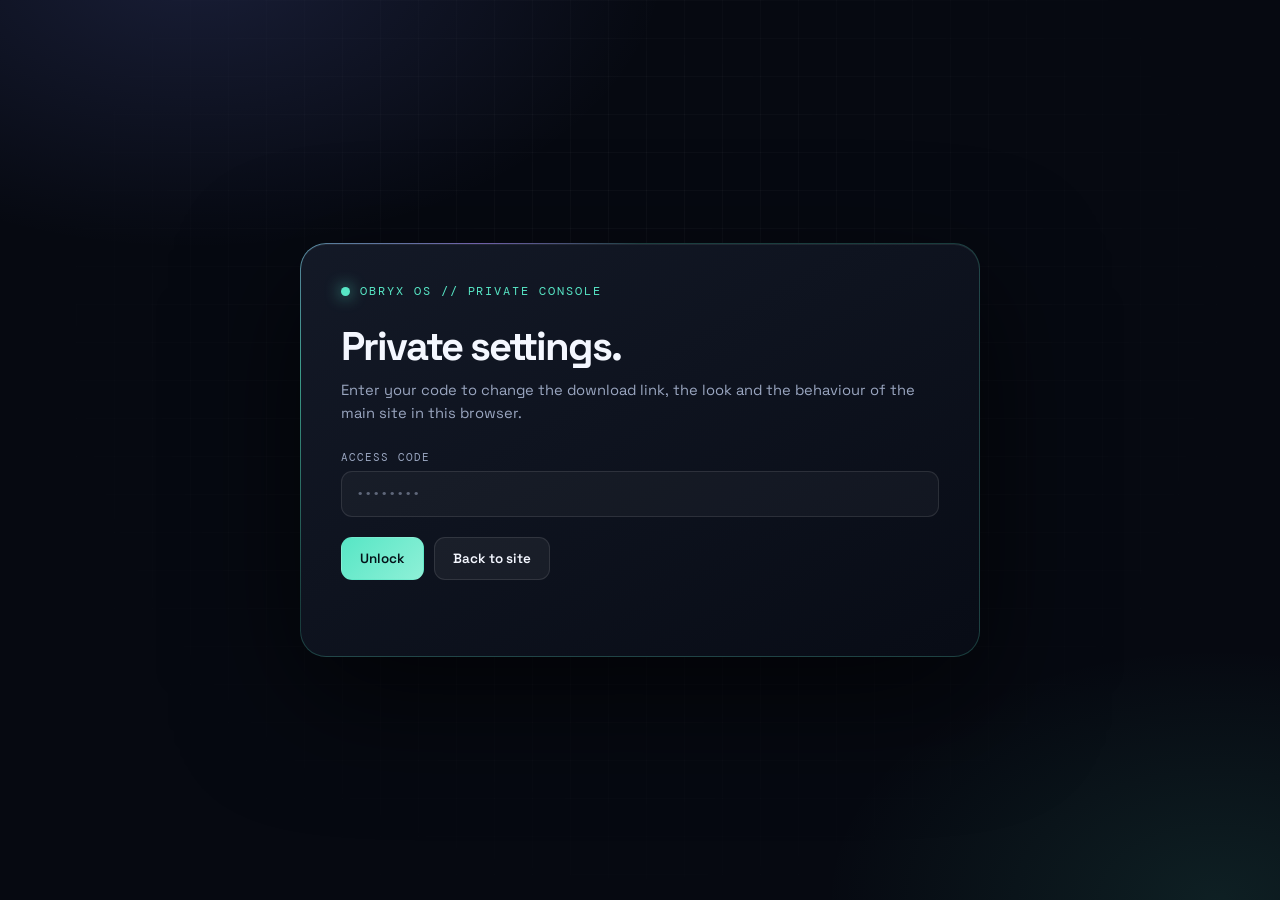
==== admin.html @ beb64cb8 "Admin-v2-style" ====
<!doctype html>
<html lang="en">
<head>
  <meta charset="utf-8">
  <meta name="viewport" content="width=device-width, initial-scale=1">
  <title>Obryx OS — Private console</title>
  <link rel="preconnect" href="https://fonts.googleapis.com">
  <link rel="preconnect" href="https://fonts.gstatic.com" crossorigin>
  <link href="https://fonts.googleapis.com/css2?family=DM+Mono:wght@400;500&family=Space+Grotesk:wght@400;500;600;700&display=swap" rel="stylesheet">
  <style>
    :root {
      --bg: #060911;
      --text: #f4f7ff;
      --muted: #9aa6c0;
      --border: rgba(255,255,255,.1);
      --teal: #57e6c5;
      --amber: #ffc46b;
      --red: #ff7a90;
      --violet: #b47bff;
      --font: "Space Grotesk", system-ui, sans-serif;
      --mono: "DM Mono", ui-monospace, monospace;
      --ease: cubic-bezier(.2,.8,.2,1);
    }
    * { box-sizing: border-box; }
    body {
      margin: 0;
      min-height: 100vh;
      display: grid;
      place-items: center;
      padding: 28px 18px;
      overflow-x: hidden;
      background:
        radial-gradient(680px 420px at 15% -5%, rgba(124,140,255,.16), transparent 70%),
        radial-gradient(560px 360px at 95% 100%, rgba(87,230,197,.1), transparent 70%),
        var(--bg);
      color: var(--text);
      font-family: var(--font);
    }
    body::before {
      content: "";
      position: fixed;
      inset: 0;
      pointer-events: none;
      background-image:
        linear-gradient(rgba(255,255,255,.035) 1px, transparent 1px),
        linear-gradient(90deg, rgba(255,255,255,.035) 1px, transparent 1px);
      background-size: 38px 38px;
      mask-image: radial-gradient(circle at 50% 35%, #000, transparent 78%);
      -webkit-mask-image: radial-gradient(circle at 50% 35%, #000, transparent 78%);
    }
    .shell { position: relative; width: min(100%, 680px); }
    .panel {
      position: relative;
      padding: clamp(24px, 5vw, 40px);
      border: 1px solid rgba(87,230,197,.22);
      border-radius: 26px;
      background: linear-gradient(150deg, rgba(20,26,40,.97), rgba(8,12,22,.98));
      box-shadow: 0 40px 120px rgba(0,0,0,.65), inset 0 1px 0 rgba(255,255,255,.07);
      animation: panel-in .5s var(--ease);
    }
    .panel::before {
      content: "";
      position: absolute;
      inset: -1px;
      border-radius: inherit;
      padding: 1px;
      background: conic-gradient(from 0deg, transparent 0 68%, var(--teal), var(--violet), transparent);
      -webkit-mask: linear-gradient(#000 0 0) content-box, linear-gradient(#000 0 0);
      -webkit-mask-composite: xor;
      mask-composite: exclude;
      opacity: .55;
      pointer-events: none;
      animation: spin 22s linear infinite;
    }
    @keyframes panel-in { from { opacity: 0; transform: translateY(16px) scale(.98); } }
    @keyframes spin { to { transform: rotate(360deg); } }
    .mark { display: flex; align-items: center; gap: 10px; margin-bottom: 26px; font-family: var(--mono); font-size: .72rem; letter-spacing: .17em; text-transform: uppercase; color: var(--teal); }
    .mark i { width: 9px; height: 9px; border-radius: 50%; background: var(--teal); box-shadow: 0 0 16px var(--teal); animation: pulse 2.2s ease-in-out infinite; }
    @keyframes pulse { 50% { opacity: .45; transform: scale(.8); } }
    h1 { font-size: clamp(1.9rem, 5vw, 2.5rem); letter-spacing: -.05em; line-height: 1.08; margin: 0 0 10px; }
    h2 { margin: 0 0 16px; font-size: 1.12rem; letter-spacing: -.03em; color: var(--amber); }
    p.lead { color: var(--muted); font-size: .92rem; line-height: 1.6; margin: 0 0 24px; }
    .status { display: grid; grid-template-columns: repeat(4, 1fr); gap: 8px; margin: 0 0 26px; }
    .status div { padding: 10px 12px; border: 1px solid var(--border); border-radius: 12px; background: rgba(255,255,255,.03); }
    .status small { display: block; margin-bottom: 5px; font-family: var(--mono); font-size: .58rem; letter-spacing: .12em; text-transform: uppercase; color: var(--muted); }
    .status b { font-family: var(--mono); font-size: .74rem; font-weight: 500; color: var(--teal); }
    .status b.off { color: var(--muted); }
    .tabs { display: flex; flex-wrap: wrap; gap: 6px; padding: 5px; margin-bottom: 24px; border: 1px solid var(--border); border-radius: 14px; background: rgba(0,0,0,.25); }
    .tab { flex: 1 1 auto; padding: 10px 14px; border: 0; border-radius: 10px; background: transparent; color: var(--muted); font: 600 .78rem var(--font); cursor: pointer; transition: background .25s, color .25s, transform .25s; }
    .tab:hover { color: #fff; transform: translateY(-1px); }
    .tab.is-active { background: rgba(87,230,197,.13); color: var(--teal); box-shadow: inset 0 0 0 1px rgba(87,230,197,.28); }
    label { display: block; margin-bottom: 16px; }
    label > span:first-child { display: block; margin-bottom: 7px; font-family: var(--mono); font-size: .68rem; letter-spacing: .1em; text-transform: uppercase; color: var(--muted); }
    input[type="text"], input[type="url"], input[type="password"] {
      width: 100%;
      padding: 13px 14px;
      border: 1px solid var(--border);
      border-radius: 11px;
      background: rgba(255,255,255,.035);
      color: var(--text);
      font: .88rem var(--mono);
      outline: none;
      transition: border-color .2s, background .2s, box-shadow .2s;
    }
    input:focus { border-color: rgba(87,230,197,.55); background: rgba(87,230,197,.05); box-shadow: 0 0 0 4px rgba(87,230,197,.08); }
    input::placeholder { color: rgba(154,166,192,.55); }
    .row { display: flex; flex-wrap: wrap; gap: 10px; margin-top: 20px; }
    button, a.btn {
      display: inline-flex; align-items: center; justify-content: center; gap: 8px;
      padding: 12px 18px;
      border: 1px solid var(--border);
      border-radius: 11px;
      background: rgba(255,255,255,.05);
      color: var(--text);
      font: 600 .84rem var(--font);
      text-decoration: none;
      cursor: pointer;
      transition: transform .25s var(--ease), background .25s, border-color .25s;
    }
    button:hover, a.btn:hover { transform: translateY(-2px); background: rgba(255,255,255,.09); }
    button.primary { background: linear-gradient(135deg, var(--teal), #8ef0d7); border-color: transparent; color: #04131a; }
    button.danger { color: var(--red); }
    button.small { padding: 8px 12px; font-size: .72rem; }
    .msg { min-height: 20px; margin-top: 16px; font-family: var(--mono); font-size: .74rem; color: var(--teal); line-height: 1.5; }
    .msg.error { color: var(--red); }
    .hint { margin: -6px 0 18px; font-size: .72rem; line-height: 1.55; color: var(--muted); }
    .hint code { font-family: var(--mono); color: var(--teal); }
    .presets { display: flex; flex-wrap: wrap; gap: 8px; margin-bottom: 18px; }
    .presets button { padding: 8px 12px; font-size: .72rem; font-family: var(--mono); }
    .swatches { display: flex; flex-wrap: wrap; gap: 10px; margin-bottom: 22px; }
    .swatch { position: relative; margin: 0; cursor: pointer; }
    .swatch input { position: absolute; opacity: 0; pointer-events: none; }
    .swatch i { display: block; width: 34px; height: 34px; border-radius: 50%; background: var(--c); box-shadow: 0 0 0 3px rgba(255,255,255,.04); transition: transform .25s, box-shadow .25s; }
    .swatch span { display: block; margin-top: 6px; text-align: center; font-family: var(--mono); font-size: .6rem; text-transform: uppercase; letter-spacing: .08em; color: var(--muted); }
    .swatch input:checked + i { transform: scale(1.12); box-shadow: 0 0 0 3px var(--c), 0 0 22px var(--c); }
    .swatch input:checked ~ span { color: #fff; }
    .toggle { display: flex; align-items: center; justify-content: space-between; gap: 14px; margin-bottom: 12px; padding: 13px 15px; border: 1px solid var(--border); border-radius: 12px; background: rgba(255,255,255,.025); cursor: pointer; }
    .toggle span:first-child { font-size: .85rem; }
    .toggle small { display: block; margin-top: 3px; font-size: .68rem; color: var(--muted); }
    .toggle input { position: absolute; opacity: 0; pointer-events: none; }
    .switch { position: relative; flex: 0 0 42px; height: 23px; border-radius: 999px; background: rgba(255,255,255,.12); transition: background .25s; }
    .switch::after { content: ""; position: absolute; top: 3px; left: 3px; width: 17px; height: 17px; border-radius: 50%; background: #fff; transition: transform .25s var(--ease); }
    .toggle input:checked + .switch { background: var(--teal); }
    .toggle input:checked + .switch::after { transform: translateX(19px); }
    .drop { display: grid; place-items: center; gap: 8px; padding: 26px 18px; border: 1px dashed rgba(87,230,197,.35); border-radius: 14px; background: rgba(87,230,197,.035); text-align: center; cursor: pointer; transition: background .25s, border-color .25s; }
    .drop:hover { background: rgba(87,230,197,.08); border-color: var(--teal); }
    .drop input { position: absolute; width: 1px; height: 1px; opacity: 0; }
    .drop strong { font-size: .85rem; }
    .drop small { font-family: var(--mono); font-size: .68rem; color: var(--muted); }
    .fine { margin-top: 24px; padding-top: 18px; border-top: 1px solid var(--border); font-size: .72rem; color: var(--muted); line-height: 1.6; }
    [hidden] { display: none !important; }
    @media (max-width: 560px) {
      .status { grid-template-columns: repeat(2, 1fr); }
      .tab { flex: 1 1 40%; }
    }
    @media (prefers-reduced-motion: reduce) {
      *, *::before, *::after { animation: none !important; transition: none !important; }
    }
  </style>
</head>
<body>
  <main class="shell">
    <section id="lockView" class="panel">
      <div class="mark"><i></i> Obryx OS // private console</div>
      <h1>Private settings.</h1>
      <p class="lead">Enter your code to change the download link, the look and the behaviour of the main site in this browser.</p>
      <form id="lockForm">
        <label><span>Access code</span><input id="codeInput" type="password" autocomplete="current-password" required placeholder="••••••••"></label>
        <div class="row"><button class="primary" type="submit">Unlock</button><a class="btn" href="index.html">Back to site</a></div>
        <div class="msg error" id="lockMsg"></div>
      </form>
    </section>

    <section id="adminView" class="panel" hidden>
      <div class="mark"><i></i> Obryx OS // private console</div>
      <h1>Control center.</h1>
      <p class="lead">Everything is saved in <strong>this browser only</strong>. Reload the main site after a change.</p>

      <div class="status" id="statusGrid" aria-live="polite">
        <div><small>Link</small><b id="statusLink">Not set</b></div>
        <div><small>Hash</small><b id="statusHash">Not set</b></div>
        <div><small>Access</small><b id="statusCode">Default</b></div>
        <div><small>Effects</small><b id="statusFx">All on</b></div>
      </div>

      <nav class="tabs" role="tablist" aria-label="Console sections">
        <button class="tab is-active" type="button" role="tab" aria-selected="true" data-tab="download">Download</button>
        <button class="tab" type="button" role="tab" aria-selected="false" data-tab="appearance">Appearance</button>
        <button class="tab" type="button" role="tab" aria-selected="false" data-tab="security">Security</button>
        <button class="tab" type="button" role="tab" aria-selected="false" data-tab="transfer">Transfer</button>
      </nav>

      <section class="tab-panel" id="panel-download" role="tabpanel">
        <form id="configForm">
          <div class="presets">
            <button class="small" type="button" data-preset="gofile">GoFile</button>
            <button class="small" type="button" data-preset="direct">Direct URL</button>
            <button class="small" type="button" data-preset="local">Local ISO</button>
          </div>
          <label><span>Direct ISO URL or local filename</span><input id="urlInput" type="text" placeholder="https://gofile.io/d/…  or  Obryx-OS-0.4-Alpha4-x86_64.iso"></label>
          <p class="hint">A GoFile link opens its page in a new tab. A local filename works only when the site is opened from this PC. GitHub Pages cannot store 3.7 GB.</p>
          <label><span>Saved filename</span><input id="nameInput" type="text" placeholder="Obryx-OS-0.4-Alpha4-x86_64.iso"></label>
          <label><span>SHA-256</span><input id="hashInput" type="text" placeholder="46d071d4d011ff0…"></label>
          <div class="row">
            <button class="primary" type="submit">Save download settings</button>
            <button type="button" id="testBtn">Test download</button>
            <button type="button" id="copyUrlBtn" class="small">Copy link</button>
            <button type="button" id="copyHashBtn" class="small">Copy hash</button>
            <button type="button" class="danger" id="clearBtn">Clear link</button>
            <a class="btn" href="index.html">Back to site</a>
          </div>
          <div class="msg" id="adminMsg"></div>
        </form>
      </section>

      <section class="tab-panel" id="panel-appearance" role="tabpanel" hidden>
        <form id="appearanceForm">
          <h2>Accent colour</h2>
          <div class="swatches">
            <label class="swatch"><input type="radio" name="accent" value="teal" checked><i style="--c:#57e6c5"></i><span>Teal</span></label>
            <label class="swatch"><input type="radio" name="accent" value="indigo"><i style="--c:#7c8cff"></i><span>Indigo</span></label>
            <label class="swatch"><input type="radio" name="accent" value="amber"><i style="--c:#ffc46b"></i><span>Amber</span></label>
            <label class="swatch"><input type="radio" name="accent" value="violet"><i style="--c:#b47bff"></i><span>Violet</span></label>
          </div>
          <h2>Effects</h2>
          <label class="toggle"><span>Particle field<small>Animated dots in the hero</small></span><input type="checkbox" id="fxParticles" checked><i class="switch"></i></label>
          <label class="toggle"><span>Magnetic buttons<small>CTA buttons follow the pointer</small></span><input type="checkbox" id="fxMagnetic" checked><i class="switch"></i></label>
          <label class="toggle"><span>Scrolling ticker<small>Band under the “Try” section</small></span><input type="checkbox" id="fxTicker" checked><i class="switch"></i></label>
          <label class="toggle"><span>Back to top<small>Floating button after scrolling</small></span><input type="checkbox" id="fxBackTop" checked><i class="switch"></i></label>
          <div class="row">
            <button class="primary" type="submit">Save appearance</button>
            <a class="btn" href="index.html">Preview site</a>
          </div>
          <div class="msg" id="fxMsg"></div>
        </form>
      </section>

      <section class="tab-panel" id="panel-security" role="tabpanel" hidden>
        <form id="codeForm">
          <h2>Change access code</h2>
          <label><span>Current code</span><input id="currentCode" type="password" autocomplete="current-password" required></label>
          <label><span>New code</span><input id="newCode" type="password" autocomplete="new-password" required></label>
          <label><span>Confirm new code</span><input id="confirmCode" type="password" autocomplete="new-password" required></label>
          <div class="row">
            <button type="submit">Change code</button>
            <button type="button" id="resetCodeBtn">Reset to default</button>
            <button type="button" id="lockNowBtn">Lock again</button>
            <button type="button" class="danger" id="resetAllBtn">Reset everything</button>
          </div>
          <div class="msg" id="codeMsg"></div>
        </form>
      </section>

      <section class="tab-panel" id="panel-transfer" role="tabpanel" hidden>
        <h2>Move settings to another device</h2>
        <p class="hint">Export a file, send it to your friend, then import it here on their browser. Their code is never included.</p>
        <div class="row">
          <button class="primary" type="button" id="exportBtn">Export settings</button>
          <button type="button" id="summaryBtn">Copy link + hash</button>
        </div>
        <label class="drop" for="importFile">
          <strong>Import settings</strong>
          <small>Choose an obryx-settings.json file</small>
          <input id="importFile" type="file" accept="application/json,.json">
        </label>
        <div class="msg" id="transferMsg"></div>
      </section>

      <p class="fine">The ISO itself must be hosted where 3.7 GB is allowed — GitHub Pages and Releases cannot store it. This console is client-side convenience, not real server security. Anyone with this page can reach it; change the access code to something only you know.</p>
    </section>
  </main>

  <script>
    const DEFAULT_ADMIN_CODE = "obryx-admin";
    const KEY = "obryxAdminConfig";
    const DEFAULT_ISO = "Obryx-OS-0.4-Alpha4-x86_64.iso";
    const DEFAULT_HASH = "46d071d4d011ff0061a7baf3316e9689484490169a2b9ca1ca892a2e712cbefb";
    const FX_DEFAULTS = { accent: "teal", particles: true, magnetic: true, ticker: true, backTop: true };

    const lockView = document.getElementById("lockView");
    const adminView = document.getElementById("adminView");
    const lockForm = document.getElementById("lockForm");
    const configForm = document.getElementById("configForm");
    const appearanceForm = document.getElementById("appearanceForm");
    const codeForm = document.getElementById("codeForm");
    const lockMsg = document.getElementById("lockMsg");
    const adminMsg = document.getElementById("adminMsg");
    const fxMsg = document.getElementById("fxMsg");
    const codeMsg = document.getElementById("codeMsg");
    const transferMsg = document.getElementById("transferMsg");
    const urlInput = document.getElementById("urlInput");
    const nameInput = document.getElementById("nameInput");
    const hashInput = document.getElementById("hashInput");

    function read() {
      try { return JSON.parse(localStorage.getItem(KEY) || "{}") || {}; }
      catch (_) { return {}; }
    }
    function write(config) { localStorage.setItem(KEY, JSON.stringify(config)); }
    function currentCode() { return read().adminCode || DEFAULT_ADMIN_CODE; }
    function message(el, text, isError) {
      el.textContent = text;
      el.classList.toggle("error", !!isError);
    }
    function validHash(value) { return /^[a-f0-9]{64}$/i.test(value); }

    function fill() {
      const c = read();
      urlInput.value = c.downloadUrl || "";
      nameInput.value = c.isoFilename || DEFAULT_ISO;
      hashInput.value = c.hash || DEFAULT_HASH;

      const fx = { ...FX_DEFAULTS, ...(c.appearance || {}) };
      const accent = ["teal", "indigo", "amber", "violet"].includes(fx.accent) ? fx.accent : "teal";
      const radio = document.querySelector(`input[name="accent"][value="${accent}"]`);
      if (radio) radio.checked = true;
      document.getElementById("fxParticles").checked = fx.particles !== false;
      document.getElementById("fxMagnetic").checked = fx.magnetic !== false;
      document.getElementById("fxTicker").checked = fx.ticker !== false;
      document.getElementById("fxBackTop").checked = fx.backTop !== false;

      const link = c.downloadUrl ? (/^[a-z][a-z0-9+.-]*:/i.test(c.downloadUrl) ? "External" : "Local file") : "Not set";
      const hash = !c.hash ? "Not set" : (validHash(c.hash) ? "Valid" : "Invalid");
      setStatus("statusLink", link, !c.downloadUrl);
      setStatus("statusHash", hash, hash !== "Valid");
      setStatus("statusCode", c.adminCode ? "Custom" : "Default", !c.adminCode);
      const off = ["particles", "magnetic", "ticker", "backTop"].filter((k) => fx[k] === false).length;
      setStatus("statusFx", off ? (4 - off) + " / 4 on" : "All on", !!off);
    }

    function setStatus(id, text, isOff) {
      const el = document.getElementById(id);
      el.textContent = text;
      el.classList.toggle("off", !!isOff);
    }

    document.querySelectorAll(".tab").forEach((tab) => {
      tab.addEventListener("click", () => {
        document.querySelectorAll(".tab").forEach((t) => {
          const active = t === tab;
          t.classList.toggle("is-active", active);
          t.setAttribute("aria-selected", String(active));
        });
        document.querySelectorAll(".tab-panel").forEach((panel) => {
          panel.hidden = panel.id !== `panel-${tab.dataset.tab}`;
        });
      });
    });

    document.querySelectorAll("[data-preset]").forEach((button) => {
      button.addEventListener("click", () => {
        if (button.dataset.preset === "gofile") {
          urlInput.value = "https://gofile.io/d/";
          message(adminMsg, "Paste your GoFile code after the slash, then save.");
        } else if (button.dataset.preset === "direct") {
          urlInput.value = "";
          message(adminMsg, "Paste the full direct URL to your ISO.");
        } else {
          urlInput.value = DEFAULT_ISO;
          nameInput.value = DEFAULT_ISO;
          message(adminMsg, "Local filename set. Keep the ISO next to index.html.");
        }
        urlInput.focus();
      });
    });

    lockForm.addEventListener("submit", (event) => {
      event.preventDefault();
      if (document.getElementById("codeInput").value === currentCode()) {
        lockView.hidden = true;
        adminView.hidden = false;
        fill();
      } else {
        message(lockMsg, "Wrong code.", true);
      }
    });

    configForm.addEventListener("submit", (event) => {
      event.preventDefault();
      const url = urlInput.value.trim();
      const hash = hashInput.value.trim();
      const hasScheme = /^[a-z][a-z0-9+.-]*:/i.test(url);
      if (hasScheme && !/^(https?:|file:)/i.test(url)) {
        message(adminMsg, "Use http(s), file, or just a local filename — nothing else.", true);
        return;
      }
      if (hash && !validHash(hash)) {
        message(adminMsg, "SHA-256 must be exactly 64 hex characters (or leave it empty).", true);
        return;
      }
      write({
        ...read(),
        downloadUrl: url,
        isoFilename: nameInput.value.trim() || DEFAULT_ISO,
        hash
      });
      fill();
      message(adminMsg, "Saved. Reload the main site to use it.");
    });

    document.getElementById("testBtn").addEventListener("click", () => {
      const c = read();
      if (!c.downloadUrl) { message(adminMsg, "Save a URL first.", true); return; }
      const a = document.createElement("a");
      a.href = c.downloadUrl;
      if (!/^[a-z][a-z0-9+.-]*:/i.test(c.downloadUrl) || /^file:/i.test(c.downloadUrl)) {
        a.download = c.isoFilename || DEFAULT_ISO;
      } else {
        a.target = "_blank";
        a.rel = "noopener noreferrer";
      }
      document.body.appendChild(a);
      a.click();
      a.remove();
      message(adminMsg, "Opened the download target.");
    });

    async function copyText(text) {
      try {
        if (navigator.clipboard && window.isSecureContext) {
          await navigator.clipboard.writeText(text);
          return true;
        }
        const area = document.createElement("textarea");
        area.value = text;
        area.style.position = "fixed";
        area.style.opacity = "0";
        document.body.appendChild(area);
        area.select();
        const ok = document.execCommand("copy");
        area.remove();
        return ok;
      } catch (_) { return false; }
    }

    document.getElementById("copyUrlBtn").addEventListener("click", async () => {
      const ok = await copyText(urlInput.value.trim());
      message(adminMsg, ok ? "Link copied." : "Select the link and copy it manually.", !ok);
    });
    document.getElementById("copyHashBtn").addEventListener("click", async () => {
      const ok = await copyText(hashInput.value.trim());
      message(adminMsg, ok ? "Hash copied." : "Select the hash and copy it manually.", !ok);
    });

    document.getElementById("clearBtn").addEventListener("click", () => {
      const c = read();
      delete c.downloadUrl;
      delete c.isoFilename;
      delete c.hash;
      write(c);
      fill();
      message(adminMsg, "Link cleared. Your code and appearance are unchanged.", true);
    });

    appearanceForm.addEventListener("submit", (event) => {
      event.preventDefault();
      write({
        ...read(),
        appearance: {
          accent: document.querySelector('input[name="accent"]:checked').value,
          particles: document.getElementById("fxParticles").checked,
          magnetic: document.getElementById("fxMagnetic").checked,
          ticker: document.getElementById("fxTicker").checked,
          backTop: document.getElementById("fxBackTop").checked
        }
      });
      fill();
      message(fxMsg, "Appearance saved. Reload the main site to see it.");
    });

    codeForm.addEventListener("submit", (event) => {
      event.preventDefault();
      const current = document.getElementById("currentCode").value;
      const next = document.getElementById("newCode").value.trim();
      const confirm = document.getElementById("confirmCode").value;
      if (current !== currentCode()) { message(codeMsg, "Current code is wrong.", true); return; }
      if (!next) { message(codeMsg, "Enter a new code.", true); return; }
      if (next !== confirm) { message(codeMsg, "The new codes don't match.", true); return; }
      write({ ...read(), adminCode: next });
      codeForm.reset();
      fill();
      message(codeMsg, `Code changed. Use "${next}" next time.`);
    });

    document.getElementById("resetCodeBtn").addEventListener("click", () => {
      const c = read();
      delete c.adminCode;
      write(c);
      codeForm.reset();
      fill();
      message(codeMsg, `Reset to default code: ${DEFAULT_ADMIN_CODE}`);
    });

    document.getElementById("lockNowBtn").addEventListener("click", () => {
      codeForm.reset();
      adminView.hidden = true;
      lockView.hidden = false;
      document.getElementById("codeInput").focus();
    });

    document.getElementById("resetAllBtn").addEventListener("click", () => {
      if (!window.confirm("Erase the link, appearance and access code saved in this browser?")) return;
      localStorage.removeItem(KEY);
      fill();
      message(codeMsg, "Everything reset. The default code is back.", true);
    });

    document.getElementById("exportBtn").addEventListener("click", () => {
      const c = read();
      const safe = {
        downloadUrl: c.downloadUrl || "",
        isoFilename: c.isoFilename || DEFAULT_ISO,
        hash: c.hash || DEFAULT_HASH,
        appearance: c.appearance || FX_DEFAULTS
      };
      const blob = new Blob([JSON.stringify(safe, null, 2)], { type: "application/json" });
      const url = URL.createObjectURL(blob);
      const a = document.createElement("a");
      a.href = url;
      a.download = "obryx-settings.json";
      document.body.appendChild(a);
      a.click();
      a.remove();
      URL.revokeObjectURL(url);
      message(transferMsg, "Exported. Your access code was not included.");
    });

    document.getElementById("summaryBtn").addEventListener("click", async () => {
      const c = read();
      const text = `Obryx OS ISO\nLink: ${c.downloadUrl || "(not set)"}\nFile: ${c.isoFilename || DEFAULT_ISO}\nSHA-256: ${c.hash || DEFAULT_HASH}`;
      const ok = await copyText(text);
      message(transferMsg, ok ? "Link + hash copied to clipboard." : "Copy failed — select the fields manually.", !ok);
    });

    document.getElementById("importFile").addEventListener("change", async (event) => {
      const file = event.target.files && event.target.files[0];
      if (!file) return;
      try {
        const data = JSON.parse(await file.text());
        const c = read();
        if (typeof data.downloadUrl === "string") c.downloadUrl = data.downloadUrl.trim();
        if (typeof data.isoFilename === "string" && data.isoFilename.trim()) c.isoFilename = data.isoFilename.trim();
        if (typeof data.hash === "string" && data.hash.trim()) {
          if (!validHash(data.hash.trim())) throw new Error("Invalid hash in file");
          c.hash = data.hash.trim();
        }
        if (data.appearance && typeof data.appearance === "object") {
          c.appearance = { ...FX_DEFAULTS, ...data.appearance };
        }
        write(c);
        fill();
        message(transferMsg, "Imported. Reload the main site to apply it.");
      } catch (error) {
        message(transferMsg, "Invalid settings file: " + error.message, true);
      }
      event.target.value = "";
    });
  </script>
</body>
</html>
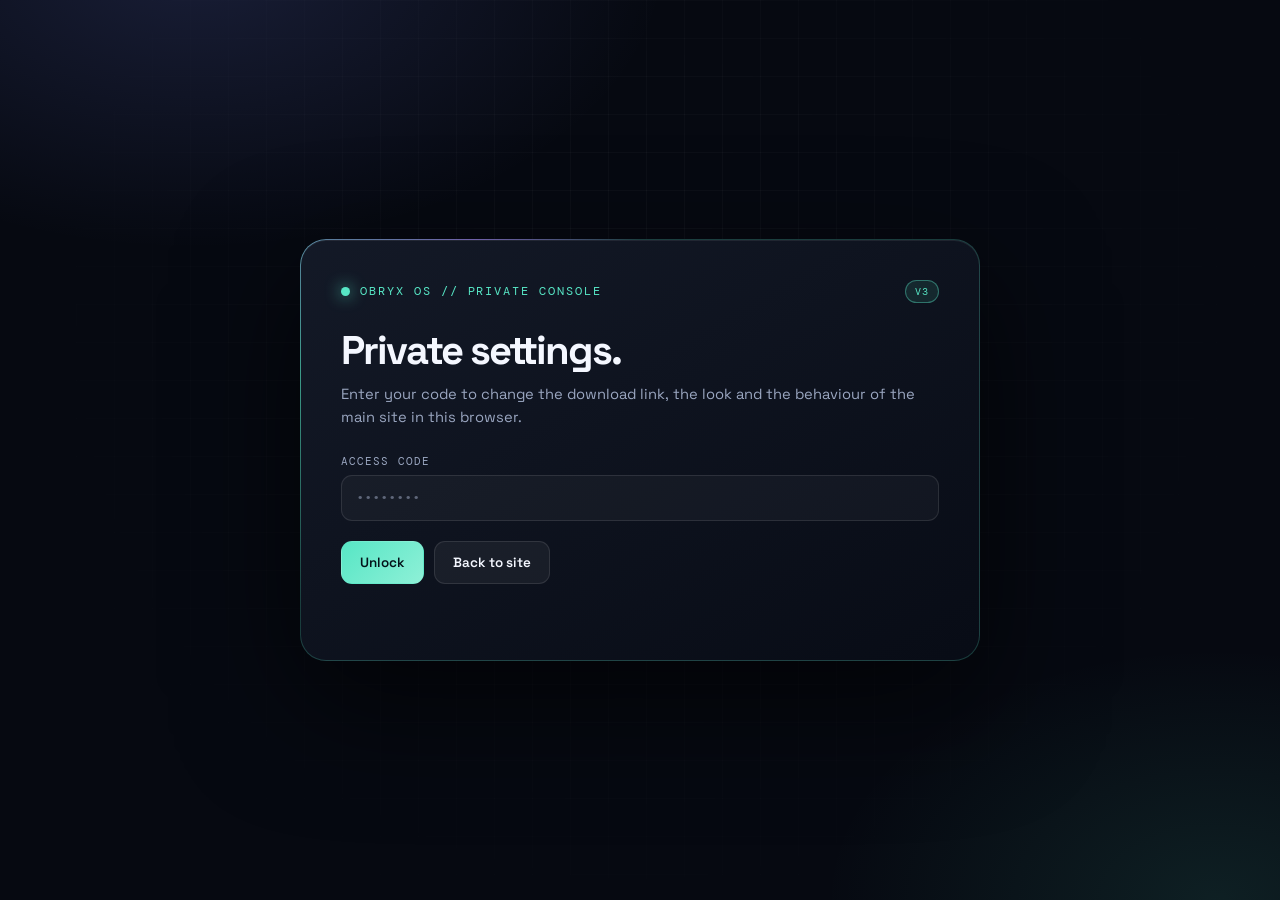
==== commit 72ee1428: "Admin-v3-visible" ====
--- a/admin.html
+++ b/admin.html
@@ -3,7 +3,10 @@
 <head>
   <meta charset="utf-8">
   <meta name="viewport" content="width=device-width, initial-scale=1">
-  <title>Obryx OS — Private console</title>
+  <title>Obryx OS — Private console · v3</title>
+  <meta http-equiv="Cache-Control" content="no-cache, no-store, must-revalidate">
+  <meta http-equiv="Pragma" content="no-cache">
+  <meta http-equiv="Expires" content="0">
   <link rel="preconnect" href="https://fonts.googleapis.com">
   <link rel="preconnect" href="https://fonts.gstatic.com" crossorigin>
   <link href="https://fonts.googleapis.com/css2?family=DM+Mono:wght@400;500&family=Space+Grotesk:wght@400;500;600;700&display=swap" rel="stylesheet">
@@ -77,10 +80,14 @@
     .mark { display: flex; align-items: center; gap: 10px; margin-bottom: 26px; font-family: var(--mono); font-size: .72rem; letter-spacing: .17em; text-transform: uppercase; color: var(--teal); }
     .mark i { width: 9px; height: 9px; border-radius: 50%; background: var(--teal); box-shadow: 0 0 16px var(--teal); animation: pulse 2.2s ease-in-out infinite; }
     @keyframes pulse { 50% { opacity: .45; transform: scale(.8); } }
+    .ver { margin-left: auto; padding: 4px 9px; border: 1px solid rgba(87,230,197,.4); border-radius: 999px; background: rgba(87,230,197,.1); font-size: .62rem; letter-spacing: .08em; color: var(--teal); white-space: nowrap; }
+    .whats-new { margin: 0 0 22px; padding: 13px 15px; border: 1px solid rgba(255,196,107,.32); border-left: 3px solid var(--amber); border-radius: 10px; background: rgba(255,196,107,.06); }
+    .whats-new b { display: block; margin-bottom: 5px; font-family: var(--mono); font-size: .66rem; letter-spacing: .12em; text-transform: uppercase; color: var(--amber); }
+    .whats-new span { display: block; font-size: .78rem; line-height: 1.55; color: #c9d3e8; }
     h1 { font-size: clamp(1.9rem, 5vw, 2.5rem); letter-spacing: -.05em; line-height: 1.08; margin: 0 0 10px; }
     h2 { margin: 0 0 16px; font-size: 1.12rem; letter-spacing: -.03em; color: var(--amber); }
     p.lead { color: var(--muted); font-size: .92rem; line-height: 1.6; margin: 0 0 24px; }
-    .status { display: grid; grid-template-columns: repeat(4, 1fr); gap: 8px; margin: 0 0 26px; }
+    .status { display: grid; grid-template-columns: repeat(5, 1fr); gap: 8px; margin: 0 0 26px; }
     .status div { padding: 10px 12px; border: 1px solid var(--border); border-radius: 12px; background: rgba(255,255,255,.03); }
     .status small { display: block; margin-bottom: 5px; font-family: var(--mono); font-size: .58rem; letter-spacing: .12em; text-transform: uppercase; color: var(--muted); }
     .status b { font-family: var(--mono); font-size: .74rem; font-weight: 500; color: var(--teal); }
@@ -134,6 +141,15 @@
     .swatch span { display: block; margin-top: 6px; text-align: center; font-family: var(--mono); font-size: .6rem; text-transform: uppercase; letter-spacing: .08em; color: var(--muted); }
     .swatch input:checked + i { transform: scale(1.12); box-shadow: 0 0 0 3px var(--c), 0 0 22px var(--c); }
     .swatch input:checked ~ span { color: #fff; }
+    .swatch i.rainbow { background: conic-gradient(#57e6c5, #7c8cff, #ffc46b, #b47bff, #57e6c5); }
+    .color-row { display: flex; align-items: center; gap: 12px; margin: 0 0 22px; }
+    .color-row input[type="color"] { width: 48px; height: 38px; padding: 2px; border: 1px solid var(--border); border-radius: 10px; background: transparent; cursor: pointer; }
+    .color-row small { font-family: var(--mono); font-size: .68rem; color: var(--muted); }
+    .spark { display: block; width: 100%; height: 90px; margin: 18px 0; border: 1px solid var(--border); border-radius: 12px; background: rgba(255,255,255,.025); }
+    .report { max-height: 260px; overflow: auto; padding: 14px; border: 1px solid var(--border); border-radius: 12px; background: rgba(0,0,0,.25); color: #c9d3e8; font: .72rem/1.6 var(--mono); white-space: pre-wrap; word-break: break-word; }
+    .meter { display: flex; align-items: baseline; justify-content: space-between; gap: 12px; margin-bottom: 12px; }
+    .meter b { font-family: var(--mono); font-size: 1.5rem; color: var(--teal); }
+    .meter small { font-family: var(--mono); font-size: .65rem; text-transform: uppercase; letter-spacing: .1em; color: var(--muted); }
     .toggle { display: flex; align-items: center; justify-content: space-between; gap: 14px; margin-bottom: 12px; padding: 13px 15px; border: 1px solid var(--border); border-radius: 12px; background: rgba(255,255,255,.025); cursor: pointer; }
     .toggle span:first-child { font-size: .85rem; }
     .toggle small { display: block; margin-top: 3px; font-size: .68rem; color: var(--muted); }
@@ -151,6 +167,7 @@
     [hidden] { display: none !important; }
     @media (max-width: 560px) {
       .status { grid-template-columns: repeat(2, 1fr); }
+      .status div:last-child { grid-column: span 2; }
       .tab { flex: 1 1 40%; }
     }
     @media (prefers-reduced-motion: reduce) {
@@ -161,7 +178,7 @@
 <body>
   <main class="shell">
     <section id="lockView" class="panel">
-      <div class="mark"><i></i> Obryx OS // private console</div>
+      <div class="mark"><i></i> Obryx OS // private console <span class="ver">v3</span></div>
       <h1>Private settings.</h1>
       <p class="lead">Enter your code to change the download link, the look and the behaviour of the main site in this browser.</p>
       <form id="lockForm">
@@ -172,22 +189,26 @@
     </section>
 
     <section id="adminView" class="panel" hidden>
-      <div class="mark"><i></i> Obryx OS // private console</div>
+      <div class="mark"><i></i> Obryx OS // private console <span class="ver">v3</span></div>
       <h1>Control center.</h1>
       <p class="lead">Everything is saved in <strong>this browser only</strong>. Reload the main site after a change.</p>
+      <div class="whats-new"><b>What's new in v3</b><span>Visitors tab (today / 7 days / chart + optional worldwide counter), Diagnostics tab, custom accent colour. If you don't see these tabs, hard-refresh with Ctrl + F5.</span></div>
 
       <div class="status" id="statusGrid" aria-live="polite">
         <div><small>Link</small><b id="statusLink">Not set</b></div>
         <div><small>Hash</small><b id="statusHash">Not set</b></div>
         <div><small>Access</small><b id="statusCode">Default</b></div>
         <div><small>Effects</small><b id="statusFx">All on</b></div>
+        <div><small>Visits today</small><b id="statusVisits">0</b></div>
       </div>
 
       <nav class="tabs" role="tablist" aria-label="Console sections">
         <button class="tab is-active" type="button" role="tab" aria-selected="true" data-tab="download">Download</button>
         <button class="tab" type="button" role="tab" aria-selected="false" data-tab="appearance">Appearance</button>
+        <button class="tab" type="button" role="tab" aria-selected="false" data-tab="visitors">Visitors</button>
         <button class="tab" type="button" role="tab" aria-selected="false" data-tab="security">Security</button>
         <button class="tab" type="button" role="tab" aria-selected="false" data-tab="transfer">Transfer</button>
+        <button class="tab" type="button" role="tab" aria-selected="false" data-tab="diagnostics">Diagnostics</button>
       </nav>
 
       <section class="tab-panel" id="panel-download" role="tabpanel">
@@ -221,6 +242,11 @@
             <label class="swatch"><input type="radio" name="accent" value="indigo"><i style="--c:#7c8cff"></i><span>Indigo</span></label>
             <label class="swatch"><input type="radio" name="accent" value="amber"><i style="--c:#ffc46b"></i><span>Amber</span></label>
             <label class="swatch"><input type="radio" name="accent" value="violet"><i style="--c:#b47bff"></i><span>Violet</span></label>
+            <label class="swatch"><input type="radio" name="accent" value="custom"><i class="rainbow"></i><span>Custom</span></label>
+          </div>
+          <div class="color-row">
+            <input type="color" id="customColor" value="#57e6c5" aria-label="Custom accent colour">
+            <small>Pick a colour, then select <strong>Custom</strong> above.</small>
           </div>
           <h2>Effects</h2>
           <label class="toggle"><span>Particle field<small>Animated dots in the hero</small></span><input type="checkbox" id="fxParticles" checked><i class="switch"></i></label>
@@ -232,6 +258,29 @@
             <a class="btn" href="index.html">Preview site</a>
           </div>
           <div class="msg" id="fxMsg"></div>
+        </form>
+      </section>
+
+      <section class="tab-panel" id="panel-visitors" role="tabpanel" hidden>
+        <h2>Visitors</h2>
+        <p class="hint">Counts page loads <strong>in this browser</strong>. A real worldwide counter needs a server or a free counter API — add one below if you want a shared number.</p>
+        <div class="meter"><b id="visitsToday">0</b><small>visits today</small></div>
+        <div class="status" style="margin-bottom:0">
+          <div><small>Yesterday</small><b id="visitsYesterday">0</b></div>
+          <div><small>Last 7 days</small><b id="visitsWeek">0</b></div>
+          <div><small>All time</small><b id="visitsTotal">0</b></div>
+          <div><small>Last visit</small><b id="visitsLast">—</b></div>
+          <div><small>Remote count</small><b id="visitsRemote">Off</b></div>
+        </div>
+        <svg class="spark" id="visitChart" viewBox="0 0 600 90" preserveAspectRatio="none" aria-label="Visits over the last 7 days" role="img"></svg>
+        <form id="counterForm">
+          <label><span>Remote counter URL (optional)</span><input id="counterInput" type="url" placeholder="https://api.countapi.xyz/hit/your-namespace/your-key"></label>
+          <div class="row">
+            <button class="primary" type="submit">Save counter</button>
+            <button type="button" id="counterTestBtn">Send test hit</button>
+            <button type="button" class="danger" id="clearVisitsBtn">Clear local history</button>
+          </div>
+          <div class="msg" id="visitorMsg"></div>
         </form>
       </section>
 
@@ -266,6 +315,17 @@
         <div class="msg" id="transferMsg"></div>
       </section>
 
+      <section class="tab-panel" id="panel-diagnostics" role="tabpanel" hidden>
+        <h2>Diagnostics</h2>
+        <p class="hint">A quick report of this browser plus a check that the site files are reachable.</p>
+        <div class="row">
+          <button type="button" id="diagRunBtn">Run file check</button>
+          <button type="button" id="diagCopyBtn">Copy report</button>
+        </div>
+        <pre class="report" id="diagReport">Ready. Click “Run file check”.</pre>
+        <div class="msg" id="diagMsg"></div>
+      </section>
+
       <p class="fine">The ISO itself must be hosted where 3.7 GB is allowed — GitHub Pages and Releases cannot store it. This console is client-side convenience, not real server security. Anyone with this page can reach it; change the access code to something only you know.</p>
     </section>
   </main>
@@ -273,9 +333,10 @@
   <script>
     const DEFAULT_ADMIN_CODE = "obryx-admin";
     const KEY = "obryxAdminConfig";
+    const VISITS_KEY = "obryxVisits";
     const DEFAULT_ISO = "Obryx-OS-0.4-Alpha4-x86_64.iso";
     const DEFAULT_HASH = "46d071d4d011ff0061a7baf3316e9689484490169a2b9ca1ca892a2e712cbefb";
-    const FX_DEFAULTS = { accent: "teal", particles: true, magnetic: true, ticker: true, backTop: true };
+    const FX_DEFAULTS = { accent: "teal", customColor: "#57e6c5", particles: true, magnetic: true, ticker: true, backTop: true };
 
     const lockView = document.getElementById("lockView");
     const adminView = document.getElementById("adminView");
@@ -288,7 +349,10 @@
     const fxMsg = document.getElementById("fxMsg");
     const codeMsg = document.getElementById("codeMsg");
     const transferMsg = document.getElementById("transferMsg");
+    const visitorMsg = document.getElementById("visitorMsg");
+    const diagMsg = document.getElementById("diagMsg");
     const urlInput = document.getElementById("urlInput");
+    const counterInput = document.getElementById("counterInput");
     const nameInput = document.getElementById("nameInput");
     const hashInput = document.getElementById("hashInput");
 
@@ -311,9 +375,11 @@
       hashInput.value = c.hash || DEFAULT_HASH;
 
       const fx = { ...FX_DEFAULTS, ...(c.appearance || {}) };
-      const accent = ["teal", "indigo", "amber", "violet"].includes(fx.accent) ? fx.accent : "teal";
+      const accent = ["teal", "indigo", "amber", "violet", "custom"].includes(fx.accent) ? fx.accent : "teal";
       const radio = document.querySelector(`input[name="accent"][value="${accent}"]`);
       if (radio) radio.checked = true;
+      document.getElementById("customColor").value = /^#[a-f0-9]{6}$/i.test(fx.customColor || "") ? fx.customColor : "#57e6c5";
+      counterInput.value = c.remoteCounterUrl || "";
       document.getElementById("fxParticles").checked = fx.particles !== false;
       document.getElementById("fxMagnetic").checked = fx.magnetic !== false;
       document.getElementById("fxTicker").checked = fx.ticker !== false;
@@ -326,6 +392,66 @@
       setStatus("statusCode", c.adminCode ? "Custom" : "Default", !c.adminCode);
       const off = ["particles", "magnetic", "ticker", "backTop"].filter((k) => fx[k] === false).length;
       setStatus("statusFx", off ? (4 - off) + " / 4 on" : "All on", !!off);
+      renderVisitors();
+    }
+
+    function dayStart(date) {
+      const d = new Date(date);
+      d.setHours(0, 0, 0, 0);
+      return d.getTime();
+    }
+
+    function visitHits() {
+      try {
+        const hits = JSON.parse(localStorage.getItem(VISITS_KEY) || "[]");
+        return Array.isArray(hits) ? hits.filter((t) => typeof t === "number") : [];
+      } catch (_) { return []; }
+    }
+
+    function renderVisitors() {
+      const hits = visitHits();
+      const today = dayStart(Date.now());
+      const dayMs = 24 * 60 * 60 * 1000;
+      const todayCount = hits.filter((t) => t >= today).length;
+      const yesterdayCount = hits.filter((t) => t >= today - dayMs && t < today).length;
+      const weekCount = hits.filter((t) => t >= today - 6 * dayMs).length;
+      const last = hits.length ? new Date(Math.max(...hits)).toLocaleString() : "—";
+      const remote = (read().remoteCounterUrl || "").trim();
+
+      document.getElementById("visitsToday").textContent = todayCount;
+      document.getElementById("visitsYesterday").textContent = yesterdayCount;
+      document.getElementById("visitsWeek").textContent = weekCount;
+      document.getElementById("visitsTotal").textContent = hits.length;
+      document.getElementById("visitsLast").textContent = last;
+      setStatus("statusVisits", String(todayCount), todayCount === 0);
+      setStatus("visitsRemote", remote ? "On" : "Off", !remote);
+      drawChart(hits, today, dayMs);
+    }
+
+    function drawChart(hits, today, dayMs) {
+      const days = Array.from({ length: 7 }, (_, i) => {
+        const start = today - (6 - i) * dayMs;
+        return {
+          label: new Date(start).toLocaleDateString(undefined, { weekday: "short" }),
+          value: hits.filter((t) => t >= start && t < start + dayMs).length
+        };
+      });
+      const max = Math.max(1, ...days.map((d) => d.value));
+      const step = 600 / 7;
+      const points = days.map((d, i) => {
+        const x = i * step + step / 2;
+        const y = 82 - (d.value / max) * 64;
+        return `${x.toFixed(1)},${y.toFixed(1)}`;
+      }).join(" ");
+      const bars = days.map((d, i) => {
+        const x = i * step + step / 2 - 18;
+        const h = (d.value / max) * 64;
+        return `<rect x="${x.toFixed(1)}" y="${(82 - h).toFixed(1)}" width="36" height="${Math.max(h, 1).toFixed(1)}" rx="5" fill="rgba(87,230,197,.28)"><title>${d.label}: ${d.value}</title></rect>`;
+      }).join("");
+      document.getElementById("visitChart").innerHTML =
+        bars +
+        `<polyline points="${points}" fill="none" stroke="var(--teal)" stroke-width="2.5" stroke-linejoin="round"/>` +
+        days.map((d, i) => `<text x="${(i * step + step / 2).toFixed(1)}" y="98" text-anchor="middle" fill="rgba(154,166,192,.75)" font-size="11" font-family="DM Mono, monospace">${d.label}</text>`).join("");
     }
 
     function setStatus(id, text, isOff) {
@@ -458,6 +584,7 @@
         ...read(),
         appearance: {
           accent: document.querySelector('input[name="accent"]:checked').value,
+          customColor: document.getElementById("customColor").value,
           particles: document.getElementById("fxParticles").checked,
           magnetic: document.getElementById("fxMagnetic").checked,
           ticker: document.getElementById("fxTicker").checked,
@@ -466,6 +593,37 @@
       });
       fill();
       message(fxMsg, "Appearance saved. Reload the main site to see it.");
+    });
+
+    document.getElementById("counterForm").addEventListener("submit", (event) => {
+      event.preventDefault();
+      const url = counterInput.value.trim();
+      if (url && !/^https?:\/\//i.test(url)) {
+        message(visitorMsg, "Use an http:// or https:// URL, or leave it empty.", true);
+        return;
+      }
+      write({ ...read(), remoteCounterUrl: url });
+      renderVisitors();
+      message(visitorMsg, url ? "Remote counter saved. Each site load will send a hit." : "Remote counter disabled.");
+    });
+
+    document.getElementById("counterTestBtn").addEventListener("click", async () => {
+      const url = (read().remoteCounterUrl || "").trim();
+      if (!url) { message(visitorMsg, "Save a counter URL first.", true); return; }
+      try {
+        const response = await fetch(url, { mode: "cors", cache: "no-store" });
+        const body = await response.text();
+        message(visitorMsg, `Counter replied (${response.status}): ${body.slice(0, 120)}`);
+      } catch (error) {
+        message(visitorMsg, "Counter request failed: " + error.message, true);
+      }
+    });
+
+    document.getElementById("clearVisitsBtn").addEventListener("click", () => {
+      if (!window.confirm("Erase the visit history saved in this browser?")) return;
+      localStorage.removeItem(VISITS_KEY);
+      renderVisitors();
+      message(visitorMsg, "Local visit history cleared.", true);
     });
 
     codeForm.addEventListener("submit", (event) => {
@@ -501,8 +659,9 @@
     document.getElementById("resetAllBtn").addEventListener("click", () => {
       if (!window.confirm("Erase the link, appearance and access code saved in this browser?")) return;
       localStorage.removeItem(KEY);
+      localStorage.removeItem(VISITS_KEY);
       fill();
-      message(codeMsg, "Everything reset. The default code is back.", true);
+      message(codeMsg, "Everything reset. Code, settings and visit history are cleared.", true);
     });
 
     document.getElementById("exportBtn").addEventListener("click", () => {
@@ -511,7 +670,8 @@
         downloadUrl: c.downloadUrl || "",
         isoFilename: c.isoFilename || DEFAULT_ISO,
         hash: c.hash || DEFAULT_HASH,
-        appearance: c.appearance || FX_DEFAULTS
+        remoteCounterUrl: c.remoteCounterUrl || "",
+        appearance: { ...FX_DEFAULTS, ...(c.appearance || {}) }
       };
       const blob = new Blob([JSON.stringify(safe, null, 2)], { type: "application/json" });
       const url = URL.createObjectURL(blob);
@@ -544,6 +704,7 @@
           if (!validHash(data.hash.trim())) throw new Error("Invalid hash in file");
           c.hash = data.hash.trim();
         }
+        if (typeof data.remoteCounterUrl === "string") c.remoteCounterUrl = data.remoteCounterUrl.trim();
         if (data.appearance && typeof data.appearance === "object") {
           c.appearance = { ...FX_DEFAULTS, ...data.appearance };
         }
@@ -555,6 +716,47 @@
       }
       event.target.value = "";
     });
+
+    function buildReport() {
+      const c = read();
+      return [
+        "Obryx OS — diagnostics",
+        "Time: " + new Date().toLocaleString(),
+        "Page: " + location.href,
+        "User agent: " + navigator.userAgent,
+        "Viewport: " + window.innerWidth + " x " + window.innerHeight + " (DPR " + window.devicePixelRatio + ")",
+        "Screen: " + screen.width + " x " + screen.height,
+        "Online: " + navigator.onLine,
+        "Reduced motion: " + window.matchMedia("(prefers-reduced-motion: reduce)").matches,
+        "Touch / no hover: " + window.matchMedia("(hover: none) and (pointer: coarse)").matches,
+        "Local storage: " + (typeof localStorage !== "undefined"),
+        "Download link: " + (c.downloadUrl || "not set"),
+        "ISO file: " + (c.isoFilename || DEFAULT_ISO),
+        "Hash: " + (c.hash || "not set"),
+        "Appearance: " + JSON.stringify({ ...FX_DEFAULTS, ...(c.appearance || {}) }),
+        "Remote counter: " + (c.remoteCounterUrl || "off"),
+        "Local visits: " + visitHits().length
+      ].join("\n");
+    }
+
+    document.getElementById("diagRunBtn").addEventListener("click", async () => {
+      const files = ["index.html", "styles.css", "enhance.css", "ultra.css", "script.js", "admin.html"];
+      const lines = await Promise.all(files.map(async (file) => {
+        try {
+          const response = await fetch(file + "?diag=" + Date.now(), { cache: "no-store" });
+          return `${response.ok ? "OK  " : "FAIL"} ${file} (${response.status})`;
+        } catch (error) {
+          return `FAIL ${file} (${error.message})`;
+        }
+      }));
+      document.getElementById("diagReport").textContent = buildReport() + "\n\nSite files:\n" + lines.join("\n");
+      message(diagMsg, "File check finished.");
+    });
+
+    document.getElementById("diagCopyBtn").addEventListener("click", async () => {
+      const ok = await copyText(document.getElementById("diagReport").textContent);
+      message(diagMsg, ok ? "Report copied." : "Copy failed — select the report manually.", !ok);
+    });
   </script>
 </body>
 </html>
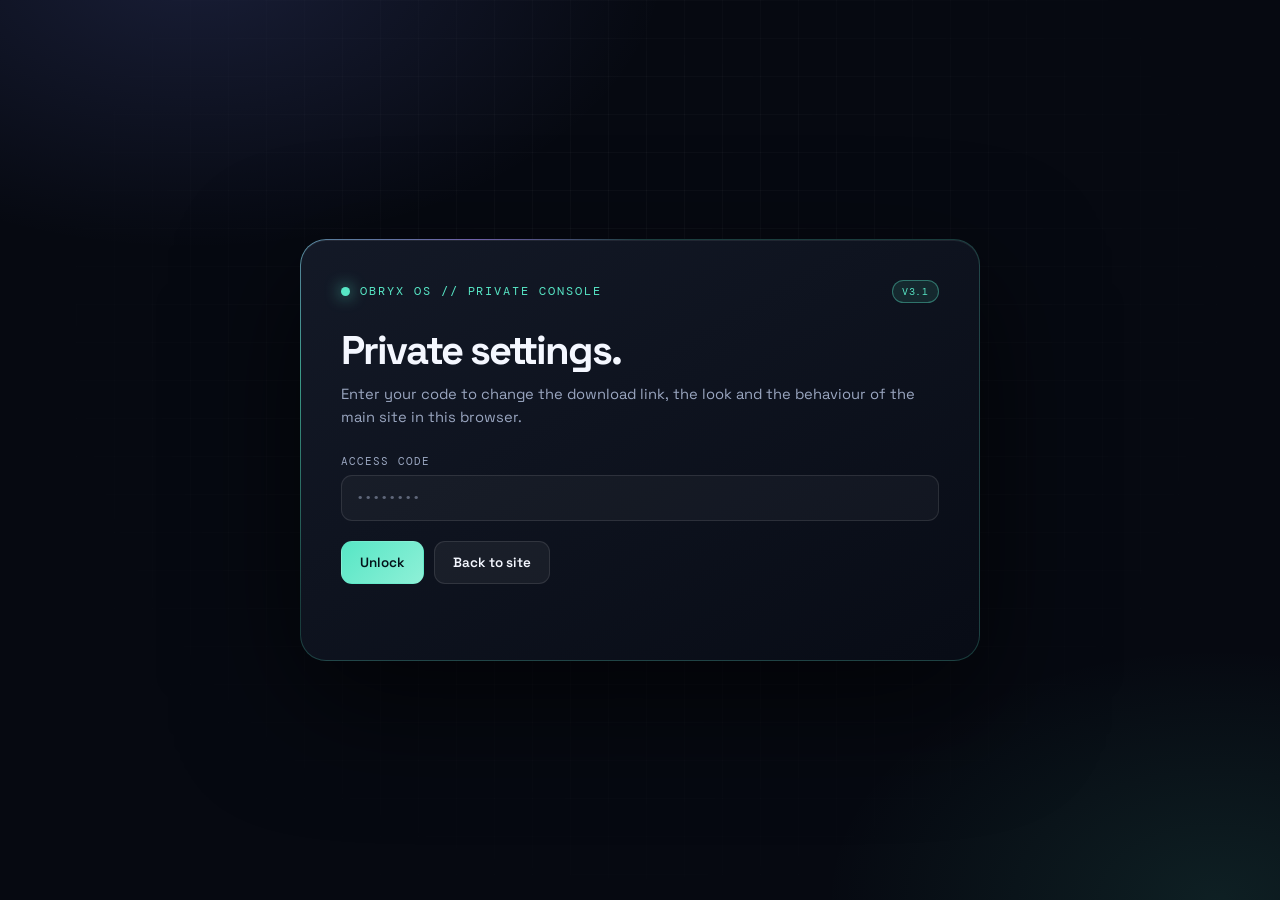
==== commit f430e65f: "Credits-MNMZ" ====
--- a/admin.html
+++ b/admin.html
@@ -3,7 +3,7 @@
 <head>
   <meta charset="utf-8">
   <meta name="viewport" content="width=device-width, initial-scale=1">
-  <title>Obryx OS — Private console · v3</title>
+  <title>Obryx OS — Private console · v3.1</title>
   <meta http-equiv="Cache-Control" content="no-cache, no-store, must-revalidate">
   <meta http-equiv="Pragma" content="no-cache">
   <meta http-equiv="Expires" content="0">
@@ -178,7 +178,7 @@
 <body>
   <main class="shell">
     <section id="lockView" class="panel">
-      <div class="mark"><i></i> Obryx OS // private console <span class="ver">v3</span></div>
+      <div class="mark"><i></i> Obryx OS // private console <span class="ver">v3.1</span></div>
       <h1>Private settings.</h1>
       <p class="lead">Enter your code to change the download link, the look and the behaviour of the main site in this browser.</p>
       <form id="lockForm">
@@ -189,10 +189,10 @@
     </section>
 
     <section id="adminView" class="panel" hidden>
-      <div class="mark"><i></i> Obryx OS // private console <span class="ver">v3</span></div>
+      <div class="mark"><i></i> Obryx OS // private console <span class="ver">v3.1</span></div>
       <h1>Control center.</h1>
       <p class="lead">Everything is saved in <strong>this browser only</strong>. Reload the main site after a change.</p>
-      <div class="whats-new"><b>What's new in v3</b><span>Visitors tab (today / 7 days / chart + optional worldwide counter), Diagnostics tab, custom accent colour. If you don't see these tabs, hard-refresh with Ctrl + F5.</span></div>
+      <div class="whats-new"><b>What's new in v3.1</b><span>Credits are now shown on the site and here: site by M_N_M_S for MDZ, Obryx OS by MDZ. Visitors, Diagnostics and custom colour are still in v3. Hard-refresh with Ctrl + F5 if needed.</span></div>
 
       <div class="status" id="statusGrid" aria-live="polite">
         <div><small>Link</small><b id="statusLink">Not set</b></div>
@@ -326,7 +326,7 @@
         <div class="msg" id="diagMsg"></div>
       </section>
 
-      <p class="fine">The ISO itself must be hosted where 3.7 GB is allowed — GitHub Pages and Releases cannot store it. This console is client-side convenience, not real server security. Anyone with this page can reach it; change the access code to something only you know.</p>
+      <p class="fine">The ISO itself must be hosted where 3.7 GB is allowed — GitHub Pages and Releases cannot store it. This console is client-side convenience, not real server security. Anyone with this page can reach it; change the access code to something only you know.<br>Site by <strong>M_N_M_S</strong> for <strong>MDZ</strong> · Obryx OS created by <strong>MDZ</strong>.</p>
     </section>
   </main>
 
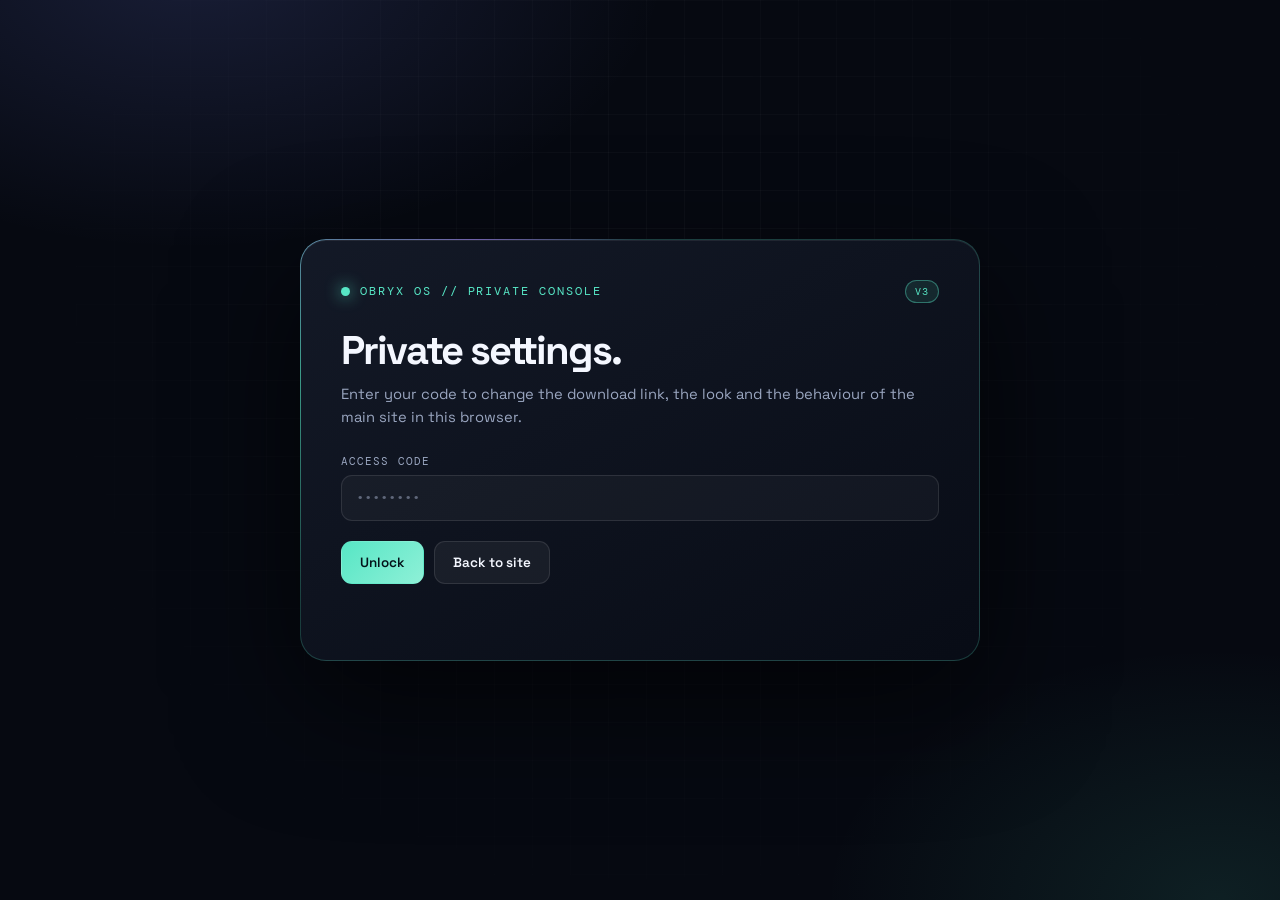
==== commit a7500675: "Remove-admin-credits" ====
--- a/admin.html
+++ b/admin.html
@@ -3,7 +3,7 @@
 <head>
   <meta charset="utf-8">
   <meta name="viewport" content="width=device-width, initial-scale=1">
-  <title>Obryx OS — Private console · v3.1</title>
+  <title>Obryx OS — Private console · v3</title>
   <meta http-equiv="Cache-Control" content="no-cache, no-store, must-revalidate">
   <meta http-equiv="Pragma" content="no-cache">
   <meta http-equiv="Expires" content="0">
@@ -178,7 +178,7 @@
 <body>
   <main class="shell">
     <section id="lockView" class="panel">
-      <div class="mark"><i></i> Obryx OS // private console <span class="ver">v3.1</span></div>
+      <div class="mark"><i></i> Obryx OS // private console <span class="ver">v3</span></div>
       <h1>Private settings.</h1>
       <p class="lead">Enter your code to change the download link, the look and the behaviour of the main site in this browser.</p>
       <form id="lockForm">
@@ -189,10 +189,10 @@
     </section>
 
     <section id="adminView" class="panel" hidden>
-      <div class="mark"><i></i> Obryx OS // private console <span class="ver">v3.1</span></div>
+      <div class="mark"><i></i> Obryx OS // private console <span class="ver">v3</span></div>
       <h1>Control center.</h1>
       <p class="lead">Everything is saved in <strong>this browser only</strong>. Reload the main site after a change.</p>
-      <div class="whats-new"><b>What's new in v3.1</b><span>Credits are now shown on the site and here: site by M_N_M_S for MDZ, Obryx OS by MDZ. Visitors, Diagnostics and custom colour are still in v3. Hard-refresh with Ctrl + F5 if needed.</span></div>
+      <div class="whats-new"><b>What's new in v3</b><span>Visitors tab (today / 7 days / chart + optional worldwide counter), Diagnostics tab, custom accent colour. If you don't see these tabs, hard-refresh with Ctrl + F5.</span></div>
 
       <div class="status" id="statusGrid" aria-live="polite">
         <div><small>Link</small><b id="statusLink">Not set</b></div>
@@ -326,7 +326,7 @@
         <div class="msg" id="diagMsg"></div>
       </section>
 
-      <p class="fine">The ISO itself must be hosted where 3.7 GB is allowed — GitHub Pages and Releases cannot store it. This console is client-side convenience, not real server security. Anyone with this page can reach it; change the access code to something only you know.<br>Site by <strong>M_N_M_S</strong> for <strong>MDZ</strong> · Obryx OS created by <strong>MDZ</strong>.</p>
+      <p class="fine">The ISO itself must be hosted where 3.7 GB is allowed — GitHub Pages and Releases cannot store it. This console is client-side convenience, not real server security. Anyone with this page can reach it; change the access code to something only you know.</p>
     </section>
   </main>
 
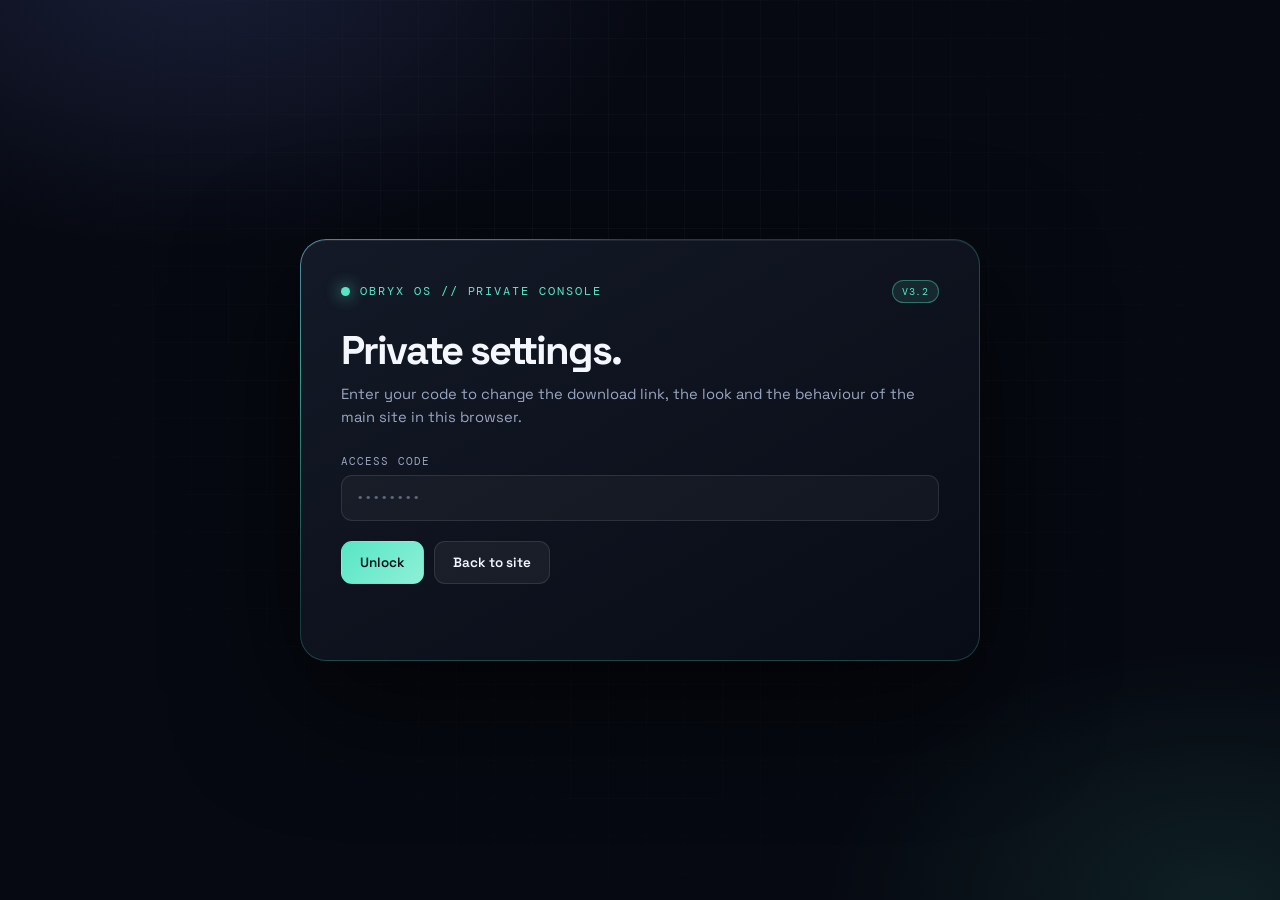
==== commit 9c57b84f: "Admin-gallery" ====
--- a/admin.html
+++ b/admin.html
@@ -3,7 +3,7 @@
 <head>
   <meta charset="utf-8">
   <meta name="viewport" content="width=device-width, initial-scale=1">
-  <title>Obryx OS — Private console · v3</title>
+  <title>Obryx OS — Private console · v3.2</title>
   <meta http-equiv="Cache-Control" content="no-cache, no-store, must-revalidate">
   <meta http-equiv="Pragma" content="no-cache">
   <meta http-equiv="Expires" content="0">
@@ -87,7 +87,7 @@
     h1 { font-size: clamp(1.9rem, 5vw, 2.5rem); letter-spacing: -.05em; line-height: 1.08; margin: 0 0 10px; }
     h2 { margin: 0 0 16px; font-size: 1.12rem; letter-spacing: -.03em; color: var(--amber); }
     p.lead { color: var(--muted); font-size: .92rem; line-height: 1.6; margin: 0 0 24px; }
-    .status { display: grid; grid-template-columns: repeat(5, 1fr); gap: 8px; margin: 0 0 26px; }
+    .status { display: grid; grid-template-columns: repeat(6, 1fr); gap: 8px; margin: 0 0 26px; }
     .status div { padding: 10px 12px; border: 1px solid var(--border); border-radius: 12px; background: rgba(255,255,255,.03); }
     .status small { display: block; margin-bottom: 5px; font-family: var(--mono); font-size: .58rem; letter-spacing: .12em; text-transform: uppercase; color: var(--muted); }
     .status b { font-family: var(--mono); font-size: .74rem; font-weight: 500; color: var(--teal); }
@@ -150,6 +150,15 @@
     .meter { display: flex; align-items: baseline; justify-content: space-between; gap: 12px; margin-bottom: 12px; }
     .meter b { font-family: var(--mono); font-size: 1.5rem; color: var(--teal); }
     .meter small { font-family: var(--mono); font-size: .65rem; text-transform: uppercase; letter-spacing: .1em; color: var(--muted); }
+    .gallery-admin { display: grid; grid-template-columns: repeat(auto-fill, minmax(150px, 1fr)); gap: 12px; margin: 0 0 20px; }
+    .gallery-item { padding: 9px; border: 1px solid var(--border); border-radius: 13px; background: rgba(255,255,255,.025); }
+    .gallery-thumb { display: block; width: 100%; aspect-ratio: 16 / 10; object-fit: cover; border-radius: 8px; background: rgba(255,255,255,.04); cursor: pointer; }
+    .gallery-name { display: block; margin: 9px 0 3px; font-size: .76rem; font-weight: 600; overflow: hidden; text-overflow: ellipsis; white-space: nowrap; }
+    .gallery-src { display: block; margin-bottom: 9px; font-family: var(--mono); font-size: .58rem; color: var(--muted); overflow: hidden; text-overflow: ellipsis; white-space: nowrap; }
+    .gallery-actions { display: flex; flex-wrap: wrap; gap: 5px; }
+    .gallery-actions button { padding: 6px 8px; font-size: .66rem; }
+    .gallery-actions button.danger { color: var(--red); }
+    .storage-note { margin: -6px 0 18px; font-family: var(--mono); font-size: .65rem; color: var(--muted); }
     .toggle { display: flex; align-items: center; justify-content: space-between; gap: 14px; margin-bottom: 12px; padding: 13px 15px; border: 1px solid var(--border); border-radius: 12px; background: rgba(255,255,255,.025); cursor: pointer; }
     .toggle span:first-child { font-size: .85rem; }
     .toggle small { display: block; margin-top: 3px; font-size: .68rem; color: var(--muted); }
@@ -178,7 +187,7 @@
 <body>
   <main class="shell">
     <section id="lockView" class="panel">
-      <div class="mark"><i></i> Obryx OS // private console <span class="ver">v3</span></div>
+      <div class="mark"><i></i> Obryx OS // private console <span class="ver">v3.2</span></div>
       <h1>Private settings.</h1>
       <p class="lead">Enter your code to change the download link, the look and the behaviour of the main site in this browser.</p>
       <form id="lockForm">
@@ -189,10 +198,10 @@
     </section>
 
     <section id="adminView" class="panel" hidden>
-      <div class="mark"><i></i> Obryx OS // private console <span class="ver">v3</span></div>
+      <div class="mark"><i></i> Obryx OS // private console <span class="ver">v3.2</span></div>
       <h1>Control center.</h1>
       <p class="lead">Everything is saved in <strong>this browser only</strong>. Reload the main site after a change.</p>
-      <div class="whats-new"><b>What's new in v3</b><span>Visitors tab (today / 7 days / chart + optional worldwide counter), Diagnostics tab, custom accent colour. If you don't see these tabs, hard-refresh with Ctrl + F5.</span></div>
+      <div class="whats-new"><b>What's new in v3.2</b><span>New Gallery tab: view, delete, reorder and add screenshots. Visitors, Diagnostics and custom colour are still here. Hard-refresh with Ctrl + F5 if needed.</span></div>
 
       <div class="status" id="statusGrid" aria-live="polite">
         <div><small>Link</small><b id="statusLink">Not set</b></div>
@@ -200,12 +209,14 @@
         <div><small>Access</small><b id="statusCode">Default</b></div>
         <div><small>Effects</small><b id="statusFx">All on</b></div>
         <div><small>Visits today</small><b id="statusVisits">0</b></div>
+        <div><small>Gallery</small><b id="statusGallery">7</b></div>
       </div>
 
       <nav class="tabs" role="tablist" aria-label="Console sections">
         <button class="tab is-active" type="button" role="tab" aria-selected="true" data-tab="download">Download</button>
         <button class="tab" type="button" role="tab" aria-selected="false" data-tab="appearance">Appearance</button>
         <button class="tab" type="button" role="tab" aria-selected="false" data-tab="visitors">Visitors</button>
+        <button class="tab" type="button" role="tab" aria-selected="false" data-tab="gallery">Gallery</button>
         <button class="tab" type="button" role="tab" aria-selected="false" data-tab="security">Security</button>
         <button class="tab" type="button" role="tab" aria-selected="false" data-tab="transfer">Transfer</button>
         <button class="tab" type="button" role="tab" aria-selected="false" data-tab="diagnostics">Diagnostics</button>
@@ -284,6 +295,23 @@
         </form>
       </section>
 
+      <section class="tab-panel" id="panel-gallery" role="tabpanel" hidden>
+        <h2>Screenshots</h2>
+        <p class="hint">See, remove, reorder or add the shots shown on the public site. Uploads are resized and stored in <strong>this browser only</strong> — use Transfer to share the set.</p>
+        <div class="gallery-admin" id="galleryList"></div>
+        <p class="storage-note" id="galleryStorage">0 screenshots</p>
+        <form id="galleryForm">
+          <label><span>Image file</span><input id="galleryFile" type="file" accept="image/*"></label>
+          <label><span>Or an image URL / local filename</span><input id="galleryUrl" type="text" placeholder="https://…/shot.png  or  assets/screenshots/obryx-shot-08.png"></label>
+          <label><span>Title (optional)</span><input id="galleryTitle" type="text" placeholder="My screenshot"></label>
+          <div class="row">
+            <button class="primary" type="submit">Add screenshot</button>
+            <button type="button" id="galleryResetBtn">Restore defaults</button>
+          </div>
+          <div class="msg" id="galleryMsg"></div>
+        </form>
+      </section>
+
       <section class="tab-panel" id="panel-security" role="tabpanel" hidden>
         <form id="codeForm">
           <h2>Change access code</h2>
@@ -302,7 +330,7 @@
 
       <section class="tab-panel" id="panel-transfer" role="tabpanel" hidden>
         <h2>Move settings to another device</h2>
-        <p class="hint">Export a file, send it to your friend, then import it here on their browser. Their code is never included.</p>
+        <p class="hint">Export a file, send it to your friend, then import it here on their browser. Settings and the screenshot gallery are included; the access code is never included.</p>
         <div class="row">
           <button class="primary" type="button" id="exportBtn">Export settings</button>
           <button type="button" id="summaryBtn">Copy link + hash</button>
@@ -337,6 +365,15 @@
     const DEFAULT_ISO = "Obryx-OS-0.4-Alpha4-x86_64.iso";
     const DEFAULT_HASH = "46d071d4d011ff0061a7baf3316e9689484490169a2b9ca1ca892a2e712cbefb";
     const FX_DEFAULTS = { accent: "teal", customColor: "#57e6c5", particles: true, magnetic: true, ticker: true, backTop: true };
+    const DEFAULT_GALLERY = Array.from({ length: 7 }, (_, i) => {
+      const n = String(i + 1).padStart(2, "0");
+      return {
+        src: `assets/screenshots/obryx-shot-${n}.png`,
+        title: `Screenshot ${n}`,
+        caption: "Obryx OS 0.4 Alpha4 · live session",
+        alt: `Obryx OS screenshot ${i + 1}`
+      };
+    });
 
     const lockView = document.getElementById("lockView");
     const adminView = document.getElementById("adminView");
@@ -350,6 +387,7 @@
     const codeMsg = document.getElementById("codeMsg");
     const transferMsg = document.getElementById("transferMsg");
     const visitorMsg = document.getElementById("visitorMsg");
+    const galleryMsg = document.getElementById("galleryMsg");
     const diagMsg = document.getElementById("diagMsg");
     const urlInput = document.getElementById("urlInput");
     const counterInput = document.getElementById("counterInput");
@@ -393,6 +431,7 @@
       const off = ["particles", "magnetic", "ticker", "backTop"].filter((k) => fx[k] === false).length;
       setStatus("statusFx", off ? (4 - off) + " / 4 on" : "All on", !!off);
       renderVisitors();
+      renderGallery();
     }
 
     function dayStart(date) {
@@ -454,6 +493,107 @@
         days.map((d, i) => `<text x="${(i * step + step / 2).toFixed(1)}" y="98" text-anchor="middle" fill="rgba(154,166,192,.75)" font-size="11" font-family="DM Mono, monospace">${d.label}</text>`).join("");
     }
 
+    function galleryItems() {
+      const c = read();
+      const source = Array.isArray(c.gallery) ? c.gallery : DEFAULT_GALLERY;
+      return source.slice(0, 40).filter((item) => {
+        if (!item || typeof item.src !== "string" || !item.src.trim()) return false;
+        const src = item.src.trim();
+        if (/^javascript:/i.test(src)) return false;
+        return /^(data:image\/|https?:\/\/|file:|\.\/|\/)/i.test(src) || !/^[a-z][a-z0-9+.-]*:/i.test(src);
+      }).map((item, index) => ({
+        src: item.src.trim(),
+        title: (item.title || `Screenshot ${String(index + 1).padStart(2, "0")}`).toString().slice(0, 80),
+        caption: (item.caption || "Custom screenshot").toString().slice(0, 120),
+        alt: (item.alt || item.title || `Screenshot ${index + 1}`).toString().slice(0, 120)
+      }));
+    }
+
+    function saveGallery(items) {
+      write({ ...read(), gallery: items });
+      fill();
+    }
+
+    function renderGallery() {
+      const list = document.getElementById("galleryList");
+      const items = galleryItems();
+      list.innerHTML = "";
+
+      items.forEach((item, index) => {
+        const card = document.createElement("div");
+        card.className = "gallery-item";
+
+        const img = document.createElement("img");
+        img.className = "gallery-thumb";
+        img.src = item.src;
+        img.alt = item.alt;
+        img.title = "Open full size";
+        img.dataset.action = "view";
+        img.dataset.index = index;
+
+        const name = document.createElement("span");
+        name.className = "gallery-name";
+        name.textContent = item.title;
+
+        const src = document.createElement("span");
+        src.className = "gallery-src";
+        src.textContent = item.src.startsWith("data:") ? "Uploaded image" : item.src;
+        src.title = item.src;
+
+        const actions = document.createElement("div");
+        actions.className = "gallery-actions";
+        [
+          ["view", "View"],
+          ["up", "↑"],
+          ["down", "↓"],
+          ["remove", "Delete"]
+        ].forEach(([action, label]) => {
+          const button = document.createElement("button");
+          button.type = "button";
+          button.className = action === "remove" ? "small danger" : "small";
+          button.textContent = label;
+          button.dataset.action = action;
+          button.dataset.index = index;
+          if (action === "up" && index === 0) button.disabled = true;
+          if (action === "down" && index === items.length - 1) button.disabled = true;
+          actions.appendChild(button);
+        });
+
+        card.appendChild(img);
+        card.appendChild(name);
+        card.appendChild(src);
+        card.appendChild(actions);
+        list.appendChild(card);
+      });
+
+      const size = Math.round(JSON.stringify(items).length / 1024);
+      document.getElementById("galleryStorage").textContent =
+        `${items.length} screenshot${items.length === 1 ? "" : "s"} · about ${size} KB in this browser`;
+      setStatus("statusGallery", String(items.length), items.length === 0);
+    }
+
+    function resizeImage(file) {
+      return new Promise((resolve, reject) => {
+        const reader = new FileReader();
+        reader.onerror = () => reject(new Error("Could not read the file."));
+        reader.onload = () => {
+          const image = new Image();
+          image.onerror = () => reject(new Error("That file is not a readable image."));
+          image.onload = () => {
+            const max = 1400;
+            const scale = Math.min(1, max / Math.max(image.width, image.height));
+            const canvas = document.createElement("canvas");
+            canvas.width = Math.round(image.width * scale);
+            canvas.height = Math.round(image.height * scale);
+            canvas.getContext("2d").drawImage(image, 0, 0, canvas.width, canvas.height);
+            resolve(canvas.toDataURL("image/jpeg", 0.78));
+          };
+          image.src = reader.result;
+        };
+        reader.readAsDataURL(file);
+      });
+    }
+
     function setStatus(id, text, isOff) {
       const el = document.getElementById(id);
       el.textContent = text;
@@ -626,6 +766,79 @@
       message(visitorMsg, "Local visit history cleared.", true);
     });
 
+    document.getElementById("galleryList").addEventListener("click", (event) => {
+      const target = event.target.closest("[data-action]");
+      if (!target) return;
+      const action = target.dataset.action;
+      const index = Number(target.dataset.index);
+      const items = galleryItems();
+      const item = items[index];
+      if (!item) return;
+
+      if (action === "view") {
+        window.open(item.src, "_blank", "noopener");
+        return;
+      }
+      if (action === "remove") {
+        items.splice(index, 1);
+        saveGallery(items);
+        message(galleryMsg, "Screenshot removed from this browser's gallery.");
+        return;
+      }
+      const swapWith = action === "up" ? index - 1 : index + 1;
+      if (swapWith < 0 || swapWith >= items.length) return;
+      [items[index], items[swapWith]] = [items[swapWith], items[index]];
+      saveGallery(items);
+      message(galleryMsg, "Order updated.");
+    });
+
+    document.getElementById("galleryFile").addEventListener("change", (event) => {
+      const file = event.target.files && event.target.files[0];
+      if (file && !document.getElementById("galleryTitle").value.trim()) {
+        document.getElementById("galleryTitle").value = file.name.replace(/\.[^.]+$/, "");
+      }
+    });
+
+    document.getElementById("galleryForm").addEventListener("submit", async (event) => {
+      event.preventDefault();
+      const file = document.getElementById("galleryFile").files[0];
+      const raw = document.getElementById("galleryUrl").value.trim();
+      const title = document.getElementById("galleryTitle").value.trim();
+      const items = galleryItems();
+      if (items.length >= 40) { message(galleryMsg, "Maximum 40 screenshots.", true); return; }
+
+      let src = raw;
+      if (file) {
+        try { src = await resizeImage(file); }
+        catch (error) { message(galleryMsg, error.message, true); return; }
+      } else if (!raw) {
+        message(galleryMsg, "Choose a file or paste an image URL.", true);
+        return;
+      }
+      if (/^javascript:/i.test(src)) { message(galleryMsg, "That URL is not allowed.", true); return; }
+
+      const name = title || `Screenshot ${String(items.length + 1).padStart(2, "0")}`;
+      items.push({
+        src,
+        title: name,
+        caption: file ? "Uploaded image" : "Custom screenshot",
+        alt: name
+      });
+      try {
+        saveGallery(items);
+        document.getElementById("galleryForm").reset();
+        message(galleryMsg, "Screenshot added. Reload the main site to see it.");
+      } catch (error) {
+        message(galleryMsg, "Browser storage is full — use a URL instead of an upload.", true);
+      }
+    });
+
+    document.getElementById("galleryResetBtn").addEventListener("click", () => {
+      if (!window.confirm("Restore the original 7 screenshots?")) return;
+      saveGallery(DEFAULT_GALLERY.map((item) => ({ ...item })));
+      message(galleryMsg, "Original gallery restored.");
+    });
+
     codeForm.addEventListener("submit", (event) => {
       event.preventDefault();
       const current = document.getElementById("currentCode").value;
@@ -671,7 +884,8 @@
         isoFilename: c.isoFilename || DEFAULT_ISO,
         hash: c.hash || DEFAULT_HASH,
         remoteCounterUrl: c.remoteCounterUrl || "",
-        appearance: { ...FX_DEFAULTS, ...(c.appearance || {}) }
+        appearance: { ...FX_DEFAULTS, ...(c.appearance || {}) },
+        gallery: galleryItems()
       };
       const blob = new Blob([JSON.stringify(safe, null, 2)], { type: "application/json" });
       const url = URL.createObjectURL(blob);
@@ -707,6 +921,13 @@
         if (typeof data.remoteCounterUrl === "string") c.remoteCounterUrl = data.remoteCounterUrl.trim();
         if (data.appearance && typeof data.appearance === "object") {
           c.appearance = { ...FX_DEFAULTS, ...data.appearance };
+        }
+        if (Array.isArray(data.gallery)) {
+          c.gallery = data.gallery.slice(0, 40).filter((item) => {
+            if (!item || typeof item.src !== "string" || !item.src.trim()) return false;
+            const src = item.src.trim();
+            return !/^javascript:/i.test(src) && (/^(data:image\/|https?:\/\/|file:|\.\/|\/)/i.test(src) || !/^[a-z][a-z0-9+.-]*:/i.test(src));
+          });
         }
         write(c);
         fill();
@@ -735,7 +956,8 @@
         "Hash: " + (c.hash || "not set"),
         "Appearance: " + JSON.stringify({ ...FX_DEFAULTS, ...(c.appearance || {}) }),
         "Remote counter: " + (c.remoteCounterUrl || "off"),
-        "Local visits: " + visitHits().length
+        "Local visits: " + visitHits().length,
+        "Gallery screenshots: " + galleryItems().length
       ].join("\n");
     }
 
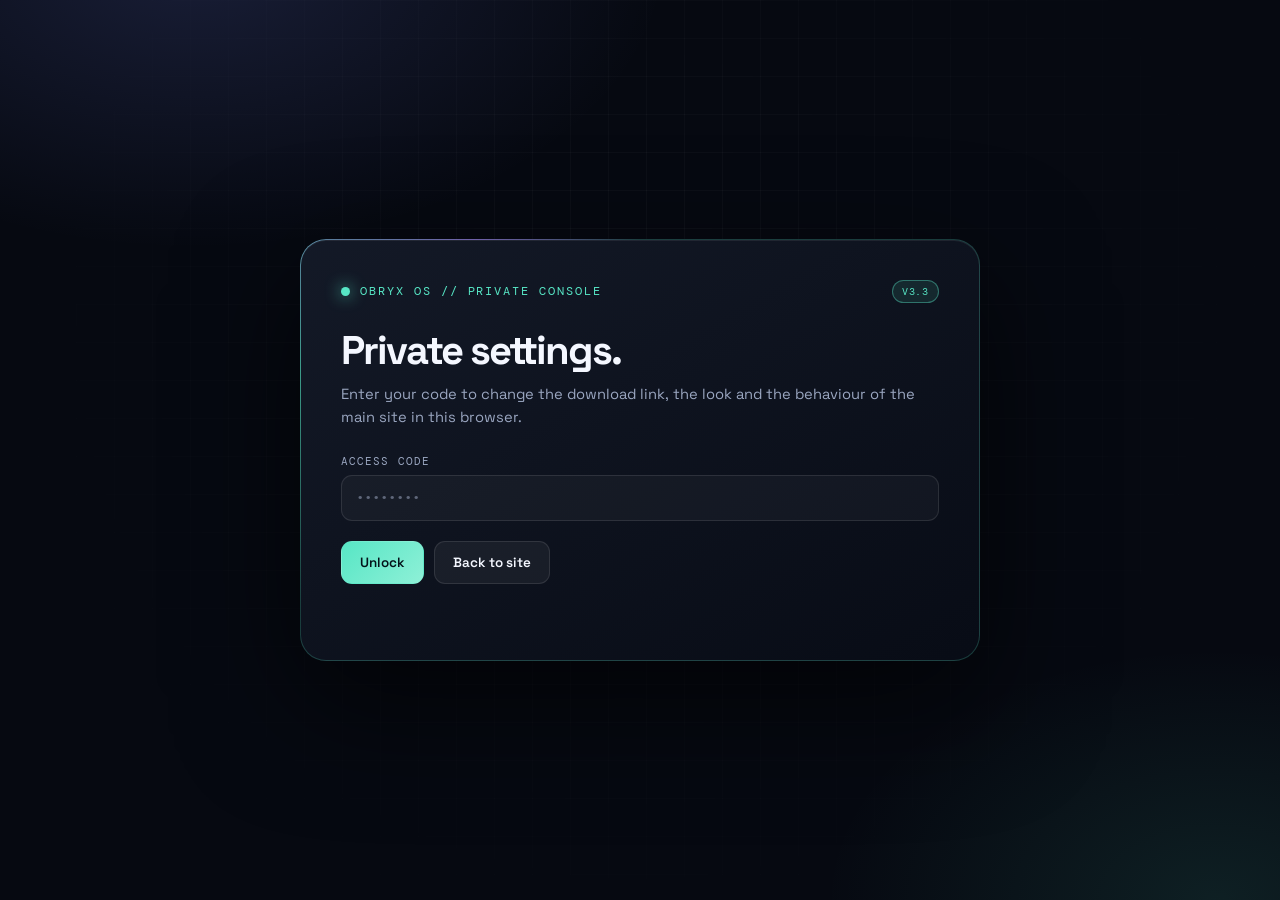
==== commit 538cfb9c: "Gallery-rename" ====
--- a/admin.html
+++ b/admin.html
@@ -3,7 +3,7 @@
 <head>
   <meta charset="utf-8">
   <meta name="viewport" content="width=device-width, initial-scale=1">
-  <title>Obryx OS — Private console · v3.2</title>
+  <title>Obryx OS — Private console · v3.3</title>
   <meta http-equiv="Cache-Control" content="no-cache, no-store, must-revalidate">
   <meta http-equiv="Pragma" content="no-cache">
   <meta http-equiv="Expires" content="0">
@@ -158,6 +158,9 @@
     .gallery-actions { display: flex; flex-wrap: wrap; gap: 5px; }
     .gallery-actions button { padding: 6px 8px; font-size: .66rem; }
     .gallery-actions button.danger { color: var(--red); }
+    .gallery-rename { display: flex; gap: 5px; margin: 6px 0 9px; }
+    .gallery-rename input { flex: 1; min-width: 0; padding: 7px 8px; border: 1px solid rgba(87,230,197,.45); border-radius: 8px; background: rgba(87,230,197,.05); color: var(--text); font: .68rem var(--mono); outline: none; }
+    .gallery-rename button { padding: 6px 8px; font-size: .66rem; }
     .storage-note { margin: -6px 0 18px; font-family: var(--mono); font-size: .65rem; color: var(--muted); }
     .toggle { display: flex; align-items: center; justify-content: space-between; gap: 14px; margin-bottom: 12px; padding: 13px 15px; border: 1px solid var(--border); border-radius: 12px; background: rgba(255,255,255,.025); cursor: pointer; }
     .toggle span:first-child { font-size: .85rem; }
@@ -187,7 +190,7 @@
 <body>
   <main class="shell">
     <section id="lockView" class="panel">
-      <div class="mark"><i></i> Obryx OS // private console <span class="ver">v3.2</span></div>
+      <div class="mark"><i></i> Obryx OS // private console <span class="ver">v3.3</span></div>
       <h1>Private settings.</h1>
       <p class="lead">Enter your code to change the download link, the look and the behaviour of the main site in this browser.</p>
       <form id="lockForm">
@@ -198,10 +201,10 @@
     </section>
 
     <section id="adminView" class="panel" hidden>
-      <div class="mark"><i></i> Obryx OS // private console <span class="ver">v3.2</span></div>
+      <div class="mark"><i></i> Obryx OS // private console <span class="ver">v3.3</span></div>
       <h1>Control center.</h1>
       <p class="lead">Everything is saved in <strong>this browser only</strong>. Reload the main site after a change.</p>
-      <div class="whats-new"><b>What's new in v3.2</b><span>New Gallery tab: view, delete, reorder and add screenshots. Visitors, Diagnostics and custom colour are still here. Hard-refresh with Ctrl + F5 if needed.</span></div>
+      <div class="whats-new"><b>What's new in v3.3</b><span>Gallery now supports renaming screenshots inline (View / Rename / ↑ / ↓ / Delete). Visitors, Diagnostics and custom colour are still here. Hard-refresh with Ctrl + F5 if needed.</span></div>
 
       <div class="status" id="statusGrid" aria-live="polite">
         <div><small>Link</small><b id="statusLink">Not set</b></div>
@@ -514,6 +517,25 @@
       fill();
     }
 
+    function saveRename(index, value) {
+      const items = galleryItems();
+      const item = items[index];
+      if (!item) return;
+      const oldTitle = item.title;
+      const next = value.trim().slice(0, 80) || oldTitle;
+      item.title = next;
+      if (!item.alt || item.alt === oldTitle) item.alt = next;
+      saveGallery(items);
+      message(galleryMsg, `Renamed to "${next}".`);
+    }
+
+    function cancelRename(index) {
+      const card = document.querySelectorAll(".gallery-item")[index];
+      if (!card) return;
+      card.querySelector(".gallery-name").hidden = false;
+      card.querySelector(".gallery-rename").hidden = true;
+    }
+
     function renderGallery() {
       const list = document.getElementById("galleryList");
       const items = galleryItems();
@@ -535,6 +557,34 @@
         name.className = "gallery-name";
         name.textContent = item.title;
 
+        const rename = document.createElement("div");
+        rename.className = "gallery-rename";
+        rename.hidden = true;
+        const renameInput = document.createElement("input");
+        renameInput.type = "text";
+        renameInput.maxLength = 80;
+        renameInput.value = item.title;
+        renameInput.placeholder = "Screenshot name";
+        renameInput.addEventListener("keydown", (event) => {
+          if (event.key === "Enter") { event.preventDefault(); saveRename(index, renameInput.value); }
+          if (event.key === "Escape") { event.preventDefault(); cancelRename(index); }
+        });
+        const renameSave = document.createElement("button");
+        renameSave.type = "button";
+        renameSave.className = "small primary";
+        renameSave.textContent = "Save";
+        renameSave.dataset.action = "rename-save";
+        renameSave.dataset.index = index;
+        const renameCancel = document.createElement("button");
+        renameCancel.type = "button";
+        renameCancel.className = "small";
+        renameCancel.textContent = "Cancel";
+        renameCancel.dataset.action = "rename-cancel";
+        renameCancel.dataset.index = index;
+        rename.appendChild(renameInput);
+        rename.appendChild(renameSave);
+        rename.appendChild(renameCancel);
+
         const src = document.createElement("span");
         src.className = "gallery-src";
         src.textContent = item.src.startsWith("data:") ? "Uploaded image" : item.src;
@@ -544,6 +594,7 @@
         actions.className = "gallery-actions";
         [
           ["view", "View"],
+          ["rename", "Rename"],
           ["up", "↑"],
           ["down", "↓"],
           ["remove", "Delete"]
@@ -561,6 +612,7 @@
 
         card.appendChild(img);
         card.appendChild(name);
+        card.appendChild(rename);
         card.appendChild(src);
         card.appendChild(actions);
         list.appendChild(card);
@@ -775,6 +827,25 @@
       const item = items[index];
       if (!item) return;
 
+      const card = document.querySelectorAll(".gallery-item")[index];
+      if (action === "rename") {
+        if (!card) return;
+        card.querySelector(".gallery-name").hidden = true;
+        card.querySelector(".gallery-rename").hidden = false;
+        const input = card.querySelector(".gallery-rename input");
+        input.focus();
+        input.select();
+        return;
+      }
+      if (action === "rename-save") {
+        if (!card) return;
+        saveRename(index, card.querySelector(".gallery-rename input").value);
+        return;
+      }
+      if (action === "rename-cancel") {
+        cancelRename(index);
+        return;
+      }
       if (action === "view") {
         window.open(item.src, "_blank", "noopener");
         return;
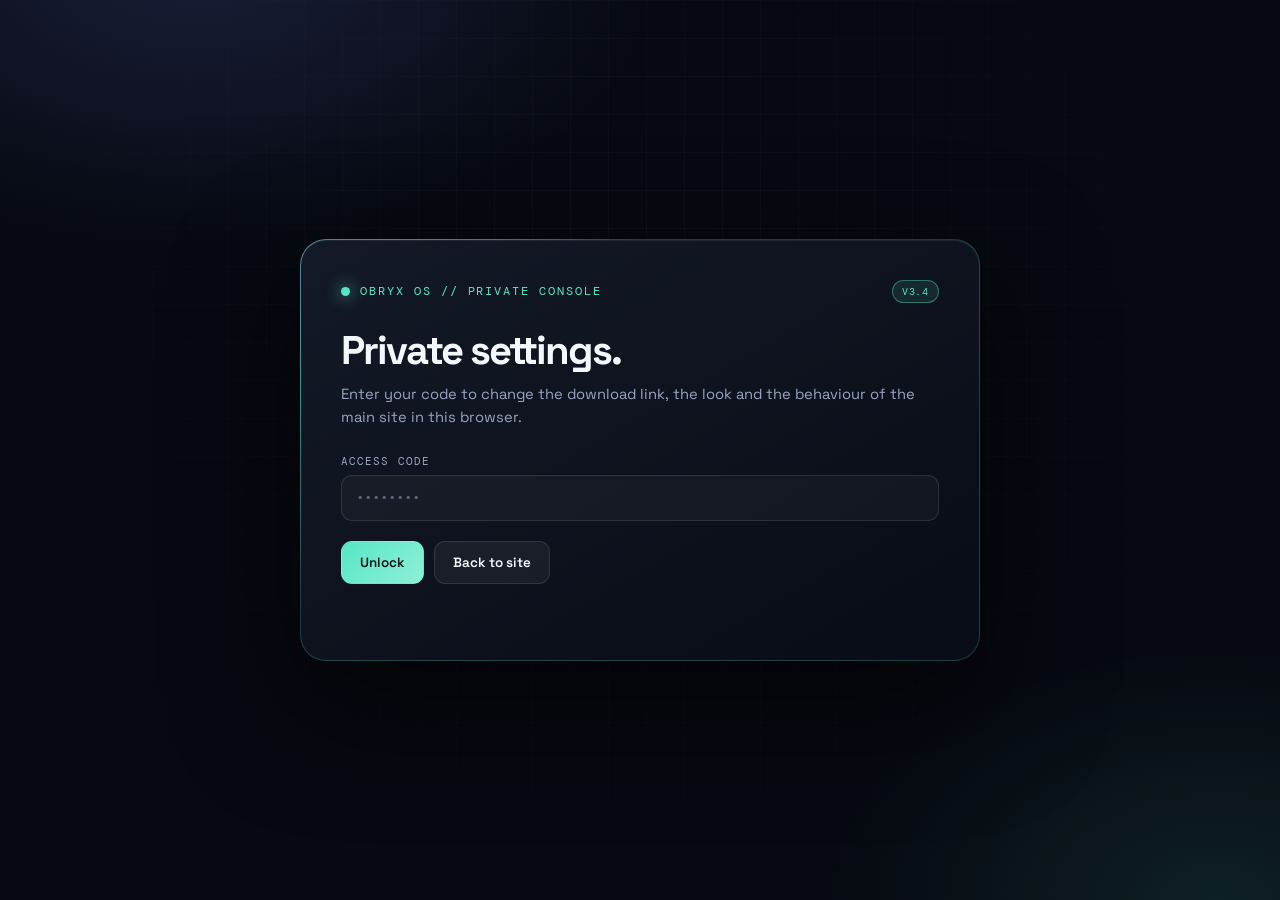
==== commit c8df59fc: "Admin-style-controls" ====
--- a/admin.html
+++ b/admin.html
@@ -3,7 +3,7 @@
 <head>
   <meta charset="utf-8">
   <meta name="viewport" content="width=device-width, initial-scale=1">
-  <title>Obryx OS — Private console · v3.3</title>
+  <title>Obryx OS — Private console · v3.4</title>
   <meta http-equiv="Cache-Control" content="no-cache, no-store, must-revalidate">
   <meta http-equiv="Pragma" content="no-cache">
   <meta http-equiv="Expires" content="0">
@@ -87,7 +87,7 @@
     h1 { font-size: clamp(1.9rem, 5vw, 2.5rem); letter-spacing: -.05em; line-height: 1.08; margin: 0 0 10px; }
     h2 { margin: 0 0 16px; font-size: 1.12rem; letter-spacing: -.03em; color: var(--amber); }
     p.lead { color: var(--muted); font-size: .92rem; line-height: 1.6; margin: 0 0 24px; }
-    .status { display: grid; grid-template-columns: repeat(6, 1fr); gap: 8px; margin: 0 0 26px; }
+    .status { display: grid; grid-template-columns: repeat(auto-fit, minmax(120px, 1fr)); gap: 8px; margin: 0 0 26px; }
     .status div { padding: 10px 12px; border: 1px solid var(--border); border-radius: 12px; background: rgba(255,255,255,.03); }
     .status small { display: block; margin-bottom: 5px; font-family: var(--mono); font-size: .58rem; letter-spacing: .12em; text-transform: uppercase; color: var(--muted); }
     .status b { font-family: var(--mono); font-size: .74rem; font-weight: 500; color: var(--teal); }
@@ -176,6 +176,14 @@
     .drop strong { font-size: .85rem; }
     .drop small { font-family: var(--mono); font-size: .68rem; color: var(--muted); }
     .fine { margin-top: 24px; padding-top: 18px; border-top: 1px solid var(--border); font-size: .72rem; color: var(--muted); line-height: 1.6; }
+    .style-grid { display: grid; grid-template-columns: repeat(2, 1fr); gap: 12px; margin-bottom: 20px; }
+    .style-grid label { margin: 0; }
+    .style-grid label > span { display: flex; justify-content: space-between; gap: 8px; }
+    .style-grid label > span b { font-family: var(--mono); color: var(--teal); font-weight: 500; }
+    input[type="range"] { width: 100%; accent-color: var(--teal); cursor: pointer; }
+    textarea { width: 100%; min-height: 110px; padding: 12px; border: 1px solid var(--border); border-radius: 12px; background: rgba(0,0,0,.28); color: #d7e2f5; font: .72rem/1.5 var(--mono); resize: vertical; outline: none; }
+    textarea:focus { border-color: rgba(87,230,197,.55); }
+    .style-note { margin: -8px 0 18px; font-family: var(--mono); font-size: .64rem; color: var(--muted); }
     [hidden] { display: none !important; }
     @media (max-width: 560px) {
       .status { grid-template-columns: repeat(2, 1fr); }
@@ -190,7 +198,7 @@
 <body>
   <main class="shell">
     <section id="lockView" class="panel">
-      <div class="mark"><i></i> Obryx OS // private console <span class="ver">v3.3</span></div>
+      <div class="mark"><i></i> Obryx OS // private console <span class="ver">v3.4</span></div>
       <h1>Private settings.</h1>
       <p class="lead">Enter your code to change the download link, the look and the behaviour of the main site in this browser.</p>
       <form id="lockForm">
@@ -201,10 +209,10 @@
     </section>
 
     <section id="adminView" class="panel" hidden>
-      <div class="mark"><i></i> Obryx OS // private console <span class="ver">v3.3</span></div>
+      <div class="mark"><i></i> Obryx OS // private console <span class="ver">v3.4</span></div>
       <h1>Control center.</h1>
       <p class="lead">Everything is saved in <strong>this browser only</strong>. Reload the main site after a change.</p>
-      <div class="whats-new"><b>What's new in v3.3</b><span>Gallery now supports renaming screenshots inline (View / Rename / ↑ / ↓ / Delete). Visitors, Diagnostics and custom colour are still here. Hard-refresh with Ctrl + F5 if needed.</span></div>
+      <div class="whats-new"><b>What's new in v3.4</b><span>New Style tab: glow, grain, scanlines, vignette, corners, radius, speed, hero size, editable texts, presets and custom CSS. Hard-refresh with Ctrl + F5 if needed.</span></div>
 
       <div class="status" id="statusGrid" aria-live="polite">
         <div><small>Link</small><b id="statusLink">Not set</b></div>
@@ -213,11 +221,13 @@
         <div><small>Effects</small><b id="statusFx">All on</b></div>
         <div><small>Visits today</small><b id="statusVisits">0</b></div>
         <div><small>Gallery</small><b id="statusGallery">7</b></div>
+        <div><small>Style</small><b id="statusStyle">Default</b></div>
       </div>
 
       <nav class="tabs" role="tablist" aria-label="Console sections">
         <button class="tab is-active" type="button" role="tab" aria-selected="true" data-tab="download">Download</button>
         <button class="tab" type="button" role="tab" aria-selected="false" data-tab="appearance">Appearance</button>
+        <button class="tab" type="button" role="tab" aria-selected="false" data-tab="style">Style</button>
         <button class="tab" type="button" role="tab" aria-selected="false" data-tab="visitors">Visitors</button>
         <button class="tab" type="button" role="tab" aria-selected="false" data-tab="gallery">Gallery</button>
         <button class="tab" type="button" role="tab" aria-selected="false" data-tab="security">Security</button>
@@ -275,6 +285,59 @@
         </form>
       </section>
 
+      <section class="tab-panel" id="panel-style" role="tabpanel" hidden>
+        <form id="styleForm">
+          <h2>Style presets</h2>
+          <div class="presets">
+            <button class="small" type="button" data-style-preset="neon">Neon</button>
+            <button class="small" type="button" data-style-preset="clean">Clean</button>
+            <button class="small" type="button" data-style-preset="midnight">Midnight</button>
+            <button class="small" type="button" data-style-preset="retro">Retro</button>
+          </div>
+          <p class="hint">Pick a starting point, tweak anything below, then save. Presets only fill the fields — nothing is saved until you click <strong>Save style</strong>.</p>
+
+          <h2>Atmosphere</h2>
+          <label class="toggle"><span>Film grain<small>Soft analog texture over the page</small></span><input type="checkbox" id="stGrainOn" checked><i class="switch"></i></label>
+          <label class="toggle"><span>Scanlines<small>Faint CRT lines, slowly drifting</small></span><input type="checkbox" id="stScanOn" checked><i class="switch"></i></label>
+          <label class="toggle"><span>Vignette<small>Darkened edges for depth</small></span><input type="checkbox" id="stVignetteOn" checked><i class="switch"></i></label>
+          <label class="toggle"><span>HUD corners<small>Bracket marks at the screen corners</small></span><input type="checkbox" id="stCornersOn" checked><i class="switch"></i></label>
+          <label class="toggle"><span>Hero shine<small>Glow that follows the pointer on the mock desktop</small></span><input type="checkbox" id="stHeroShineOn" checked><i class="switch"></i></label>
+
+          <h2>Intensity</h2>
+          <div class="style-grid">
+            <label><span>Glow <b id="stGlowVal">110%</b></span><input type="range" id="stGlow" min="0" max="200" value="110"></label>
+            <label><span>Grain <b id="stGrainVal">55%</b></span><input type="range" id="stGrain" min="0" max="100" value="55"></label>
+            <label><span>Scanlines <b id="stScanVal">12%</b></span><input type="range" id="stScan" min="0" max="50" value="12"></label>
+            <label><span>Vignette <b id="stVignetteVal">35%</b></span><input type="range" id="stVignette" min="0" max="80" value="35"></label>
+            <label><span>Corner radius <b id="stRadiusVal">14px</b></span><input type="range" id="stRadius" min="0" max="32" value="14"></label>
+            <label><span>Animation speed <b id="stSpeedVal">100%</b></span><input type="range" id="stSpeed" min="30" max="250" value="100"></label>
+            <label><span>Hero size <b id="stHeroVal">100%</b></span><input type="range" id="stHero" min="70" max="140" value="100"></label>
+          </div>
+
+          <h2>Editable text</h2>
+          <div class="style-grid">
+            <label><span>Eyebrow</span><input id="copyEyebrow" type="text" maxlength="180" value="Obryx OS / 0.4 Alpha4"></label>
+            <label><span>Hero line 1</span><input id="copyHeroTop" type="text" maxlength="180" value="Try Linux first."></label>
+            <label><span>Hero line 2 (gradient)</span><input id="copyHeroAccent" type="text" maxlength="180" value="Install it later."></label>
+            <label><span>Hero paragraph</span><input id="copyHeroLead" type="text" maxlength="180" value="Obryx OS runs straight from a USB stick. No installation, no changes to your drive — just boot it up and see what it feels like."></label>
+            <label><span>Fine print</span><input id="copyFineprint" type="text" maxlength="180" value="One file. Nothing to unzip. Nothing to combine."></label>
+          </div>
+          <label><span>Ticker items<small>Separate each item with a <code>|</code> — shown twice for the scrolling loop</small></span><input id="copyTicker" type="text" maxlength="400" value="Live USB|Nothing to install|UEFI · x86_64|Beta build|Windows stays put"></label>
+
+          <h2>Custom CSS</h2>
+          <p class="hint">Applied last on the public site only. Imports and script tags are blocked. Keep it short.</p>
+          <textarea id="stCss" spellcheck="false" placeholder=".hero { filter: saturate(1.2); }"></textarea>
+          <p class="style-note">Custom CSS is exported with your settings. The access code never is.</p>
+
+          <div class="row">
+            <button class="primary" type="submit">Save style</button>
+            <button type="button" id="styleResetBtn">Reset style</button>
+            <a class="btn" href="index.html">Preview site</a>
+          </div>
+          <div class="msg" id="styleMsg"></div>
+        </form>
+      </section>
+
       <section class="tab-panel" id="panel-visitors" role="tabpanel" hidden>
         <h2>Visitors</h2>
         <p class="hint">Counts page loads <strong>in this browser</strong>. A real worldwide counter needs a server or a free counter API — add one below if you want a shared number.</p>
@@ -333,7 +396,7 @@
 
       <section class="tab-panel" id="panel-transfer" role="tabpanel" hidden>
         <h2>Move settings to another device</h2>
-        <p class="hint">Export a file, send it to your friend, then import it here on their browser. Settings and the screenshot gallery are included; the access code is never included.</p>
+        <p class="hint">Export a file, send it to your friend, then import it here on their browser. Settings, style, editable text and the screenshot gallery are included; the access code is never included.</p>
         <div class="row">
           <button class="primary" type="button" id="exportBtn">Export settings</button>
           <button type="button" id="summaryBtn">Copy link + hash</button>
@@ -368,6 +431,24 @@
     const DEFAULT_ISO = "Obryx-OS-0.4-Alpha4-x86_64.iso";
     const DEFAULT_HASH = "46d071d4d011ff0061a7baf3316e9689484490169a2b9ca1ca892a2e712cbefb";
     const FX_DEFAULTS = { accent: "teal", customColor: "#57e6c5", particles: true, magnetic: true, ticker: true, backTop: true };
+    const COPY_DEFAULTS = {
+      eyebrow: "Obryx OS / 0.4 Alpha4",
+      heroTop: "Try Linux first.",
+      heroAccent: "Install it later.",
+      heroLead: "Obryx OS runs straight from a USB stick. No installation, no changes to your drive — just boot it up and see what it feels like.",
+      fineprint: "One file. Nothing to unzip. Nothing to combine.",
+      ticker: "Live USB|Nothing to install|UEFI · x86_64|Beta build|Windows stays put"
+    };
+    const STYLE_DEFAULTS = {
+      glow: 110, grain: 55, scan: 12, vignette: 35, radius: 14, speed: 100, hero: 100,
+      grainOn: true, scanOn: true, vignetteOn: true, cornersOn: true, heroShineOn: true, css: ""
+    };
+    const STYLE_PRESETS = {
+      neon: { glow: 165, grain: 55, scan: 12, vignette: 35, radius: 18, speed: 100, hero: 104, accent: "teal" },
+      clean: { glow: 55, grain: 12, scan: 0, vignette: 8, radius: 8, speed: 85, hero: 96, accent: "teal" },
+      midnight: { glow: 100, grain: 40, scan: 16, vignette: 55, radius: 14, speed: 120, hero: 100, accent: "indigo" },
+      retro: { glow: 90, grain: 100, scan: 34, vignette: 30, radius: 4, speed: 150, hero: 102, accent: "amber" }
+    };
     const DEFAULT_GALLERY = Array.from({ length: 7 }, (_, i) => {
       const n = String(i + 1).padStart(2, "0");
       return {
@@ -387,6 +468,7 @@
     const lockMsg = document.getElementById("lockMsg");
     const adminMsg = document.getElementById("adminMsg");
     const fxMsg = document.getElementById("fxMsg");
+    const styleMsg = document.getElementById("styleMsg");
     const codeMsg = document.getElementById("codeMsg");
     const transferMsg = document.getElementById("transferMsg");
     const visitorMsg = document.getElementById("visitorMsg");
@@ -408,6 +490,13 @@
       el.classList.toggle("error", !!isError);
     }
     function validHash(value) { return /^[a-f0-9]{64}$/i.test(value); }
+
+    function updateRangeLabel(id) {
+      const input = document.getElementById(id);
+      const label = document.getElementById(id + "Val");
+      if (!input || !label) return;
+      label.textContent = id === "stRadius" ? `${input.value}px` : `${input.value}%`;
+    }
 
     function fill() {
       const c = read();
@@ -425,6 +514,30 @@
       document.getElementById("fxMagnetic").checked = fx.magnetic !== false;
       document.getElementById("fxTicker").checked = fx.ticker !== false;
       document.getElementById("fxBackTop").checked = fx.backTop !== false;
+
+      const st = { ...STYLE_DEFAULTS, ...(c.style || {}) };
+      const cp = { ...COPY_DEFAULTS, ...(c.copy || {}) };
+      const ranges = {
+        stGlow: st.glow, stGrain: st.grain, stScan: st.scan, stVignette: st.vignette,
+        stRadius: st.radius, stSpeed: st.speed, stHero: st.hero
+      };
+      Object.entries(ranges).forEach(([id, value]) => {
+        const input = document.getElementById(id);
+        input.value = Number.isFinite(Number(value)) ? Number(value) : STYLE_DEFAULTS[id.replace(/^st/, "").toLowerCase()];
+        updateRangeLabel(id);
+      });
+      document.getElementById("stGrainOn").checked = st.grainOn !== false;
+      document.getElementById("stScanOn").checked = st.scanOn !== false;
+      document.getElementById("stVignetteOn").checked = st.vignetteOn !== false;
+      document.getElementById("stCornersOn").checked = st.cornersOn !== false;
+      document.getElementById("stHeroShineOn").checked = st.heroShineOn !== false;
+      document.getElementById("stCss").value = typeof st.css === "string" ? st.css.slice(0, 8000) : "";
+      Object.keys(COPY_DEFAULTS).forEach((key) => {
+        document.getElementById(`copy${key.charAt(0).toUpperCase()}${key.slice(1)}`).value = String(cp[key] || "");
+      });
+      const hasStyle = JSON.stringify(st) !== JSON.stringify(STYLE_DEFAULTS) ||
+        JSON.stringify(cp) !== JSON.stringify(COPY_DEFAULTS);
+      setStatus("statusStyle", hasStyle ? "Custom" : "Default", !hasStyle);
 
       const link = c.downloadUrl ? (/^[a-z][a-z0-9+.-]*:/i.test(c.downloadUrl) ? "External" : "Local file") : "Not set";
       const hash = !c.hash ? "Not set" : (validHash(c.hash) ? "Valid" : "Invalid");
@@ -787,6 +900,82 @@
       message(fxMsg, "Appearance saved. Reload the main site to see it.");
     });
 
+    ["stGlow", "stGrain", "stScan", "stVignette", "stRadius", "stSpeed", "stHero"].forEach((id) => {
+      document.getElementById(id).addEventListener("input", () => updateRangeLabel(id));
+    });
+
+    document.querySelectorAll("[data-style-preset]").forEach((button) => {
+      button.addEventListener("click", () => {
+        const preset = STYLE_PRESETS[button.dataset.stylePreset];
+        if (!preset) return;
+        Object.keys(rangesForStyle()).forEach((id) => {
+          const key = id.replace(/^st/, "").toLowerCase();
+          if (Number.isFinite(preset[key])) document.getElementById(id).value = preset[key];
+          updateRangeLabel(id);
+        });
+        if (preset.accent) {
+          const radio = document.querySelector(`input[name="accent"][value="${preset.accent}"]`);
+          if (radio) radio.checked = true;
+        }
+        message(styleMsg, `${button.textContent} preset loaded. Click Save style to apply it.`);
+      });
+    });
+
+    function rangesForStyle() {
+      return {
+        stGlow: 1, stGrain: 1, stScan: 1, stVignette: 1,
+        stRadius: 1, stSpeed: 1, stHero: 1
+      };
+    }
+
+    document.getElementById("styleForm").addEventListener("submit", (event) => {
+      event.preventDefault();
+      const css = document.getElementById("stCss").value.trim();
+      if (/<\/style|<script|@import|expression\s*\(|javascript:/i.test(css)) {
+        message(styleMsg, "That CSS contains a blocked pattern. Remove imports, script tags or JavaScript URLs.", true);
+        return;
+      }
+      const style = {
+        glow: Number(document.getElementById("stGlow").value),
+        grain: Number(document.getElementById("stGrain").value),
+        scan: Number(document.getElementById("stScan").value),
+        vignette: Number(document.getElementById("stVignette").value),
+        radius: Number(document.getElementById("stRadius").value),
+        speed: Number(document.getElementById("stSpeed").value),
+        hero: Number(document.getElementById("stHero").value),
+        grainOn: document.getElementById("stGrainOn").checked,
+        scanOn: document.getElementById("stScanOn").checked,
+        vignetteOn: document.getElementById("stVignetteOn").checked,
+        cornersOn: document.getElementById("stCornersOn").checked,
+        heroShineOn: document.getElementById("stHeroShineOn").checked,
+        css: css.slice(0, 8000)
+      };
+      const copy = {};
+      Object.keys(COPY_DEFAULTS).forEach((key) => {
+        const id = `copy${key.charAt(0).toUpperCase()}${key.slice(1)}`;
+        copy[key] = document.getElementById(id).value.trim().slice(0, key === "ticker" ? 400 : 180) || COPY_DEFAULTS[key];
+      });
+      const current = read();
+      const appearance = {
+        ...FX_DEFAULTS,
+        ...(current.appearance || {}),
+        accent: document.querySelector('input[name="accent"]:checked').value
+      };
+      write({ ...current, appearance, style, copy });
+      fill();
+      message(styleMsg, "Style saved. Reload the main site to see it.");
+    });
+
+    document.getElementById("styleResetBtn").addEventListener("click", () => {
+      if (!window.confirm("Reset glow, text, CSS and all style settings to defaults?")) return;
+      const c = read();
+      delete c.style;
+      delete c.copy;
+      write(c);
+      fill();
+      message(styleMsg, "Style reset to defaults.", true);
+    });
+
     document.getElementById("counterForm").addEventListener("submit", (event) => {
       event.preventDefault();
       const url = counterInput.value.trim();
@@ -956,6 +1145,8 @@
         hash: c.hash || DEFAULT_HASH,
         remoteCounterUrl: c.remoteCounterUrl || "",
         appearance: { ...FX_DEFAULTS, ...(c.appearance || {}) },
+        style: { ...STYLE_DEFAULTS, ...(c.style || {}) },
+        copy: { ...COPY_DEFAULTS, ...(c.copy || {}) },
         gallery: galleryItems()
       };
       const blob = new Blob([JSON.stringify(safe, null, 2)], { type: "application/json" });
@@ -992,6 +1183,16 @@
         if (typeof data.remoteCounterUrl === "string") c.remoteCounterUrl = data.remoteCounterUrl.trim();
         if (data.appearance && typeof data.appearance === "object") {
           c.appearance = { ...FX_DEFAULTS, ...data.appearance };
+        }
+        if (data.style && typeof data.style === "object") {
+          const next = { ...STYLE_DEFAULTS, ...data.style };
+          if (/<\/style|<script|@import|expression\s*\(|javascript:/i.test(String(next.css || ""))) {
+            throw new Error("Blocked CSS in file");
+          }
+          c.style = next;
+        }
+        if (data.copy && typeof data.copy === "object") {
+          c.copy = { ...COPY_DEFAULTS, ...data.copy };
         }
         if (Array.isArray(data.gallery)) {
           c.gallery = data.gallery.slice(0, 40).filter((item) => {
@@ -1026,6 +1227,8 @@
         "ISO file: " + (c.isoFilename || DEFAULT_ISO),
         "Hash: " + (c.hash || "not set"),
         "Appearance: " + JSON.stringify({ ...FX_DEFAULTS, ...(c.appearance || {}) }),
+        "Style: " + JSON.stringify({ ...STYLE_DEFAULTS, ...(c.style || {}) }),
+        "Editable text: " + JSON.stringify({ ...COPY_DEFAULTS, ...(c.copy || {}) }),
         "Remote counter: " + (c.remoteCounterUrl || "off"),
         "Local visits: " + visitHits().length,
         "Gallery screenshots: " + galleryItems().length
